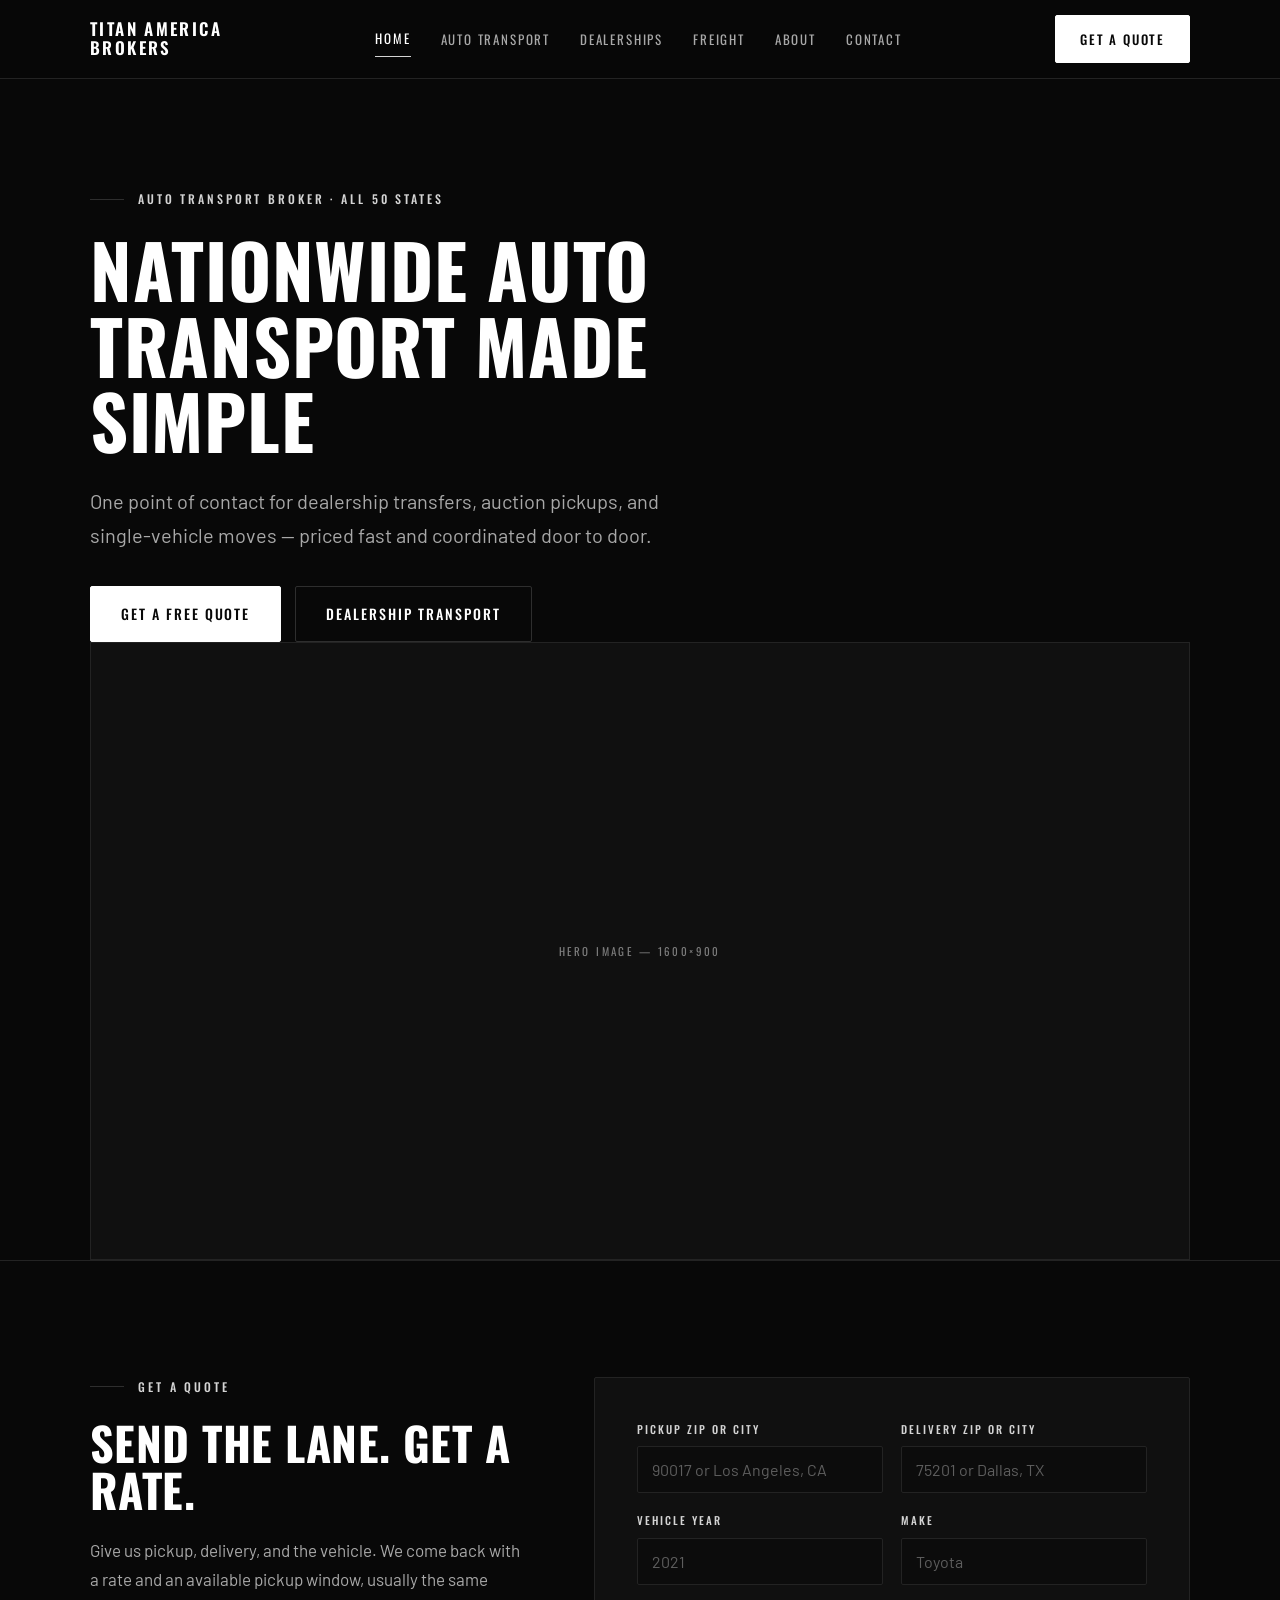
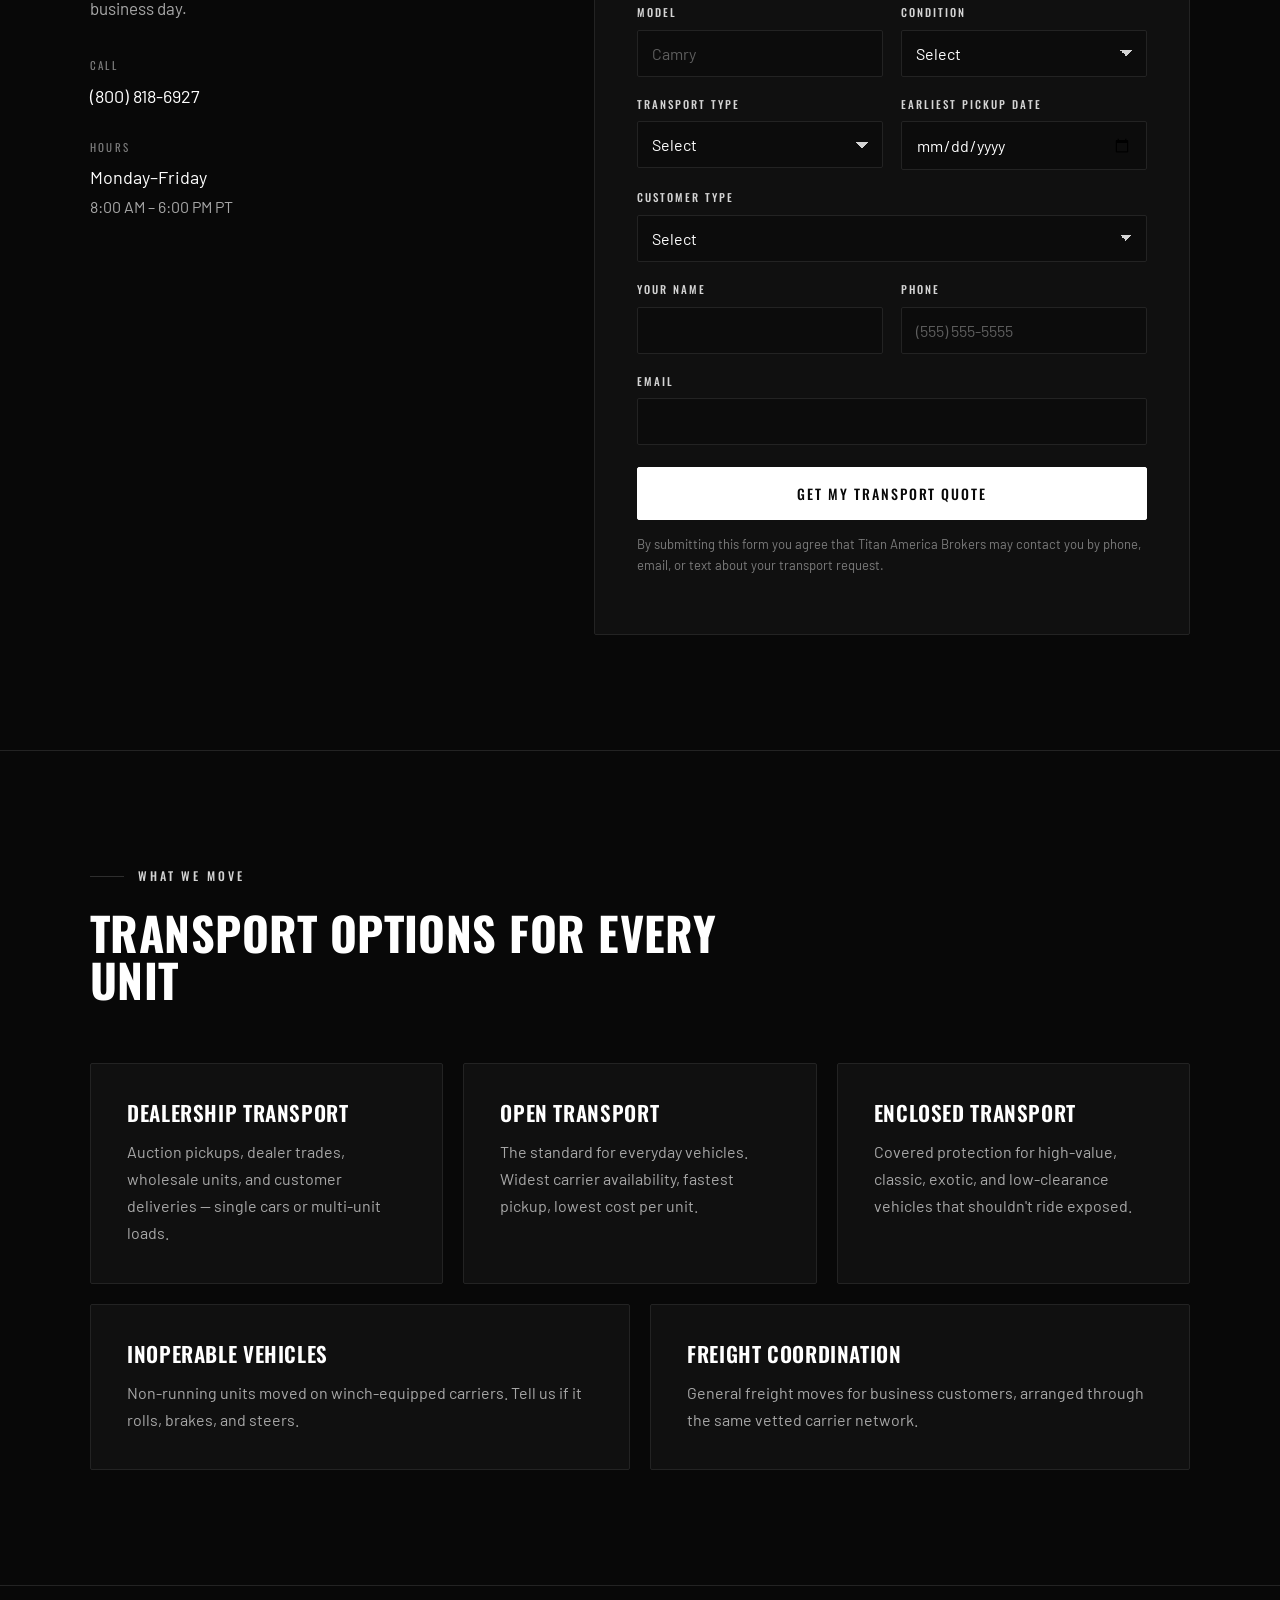
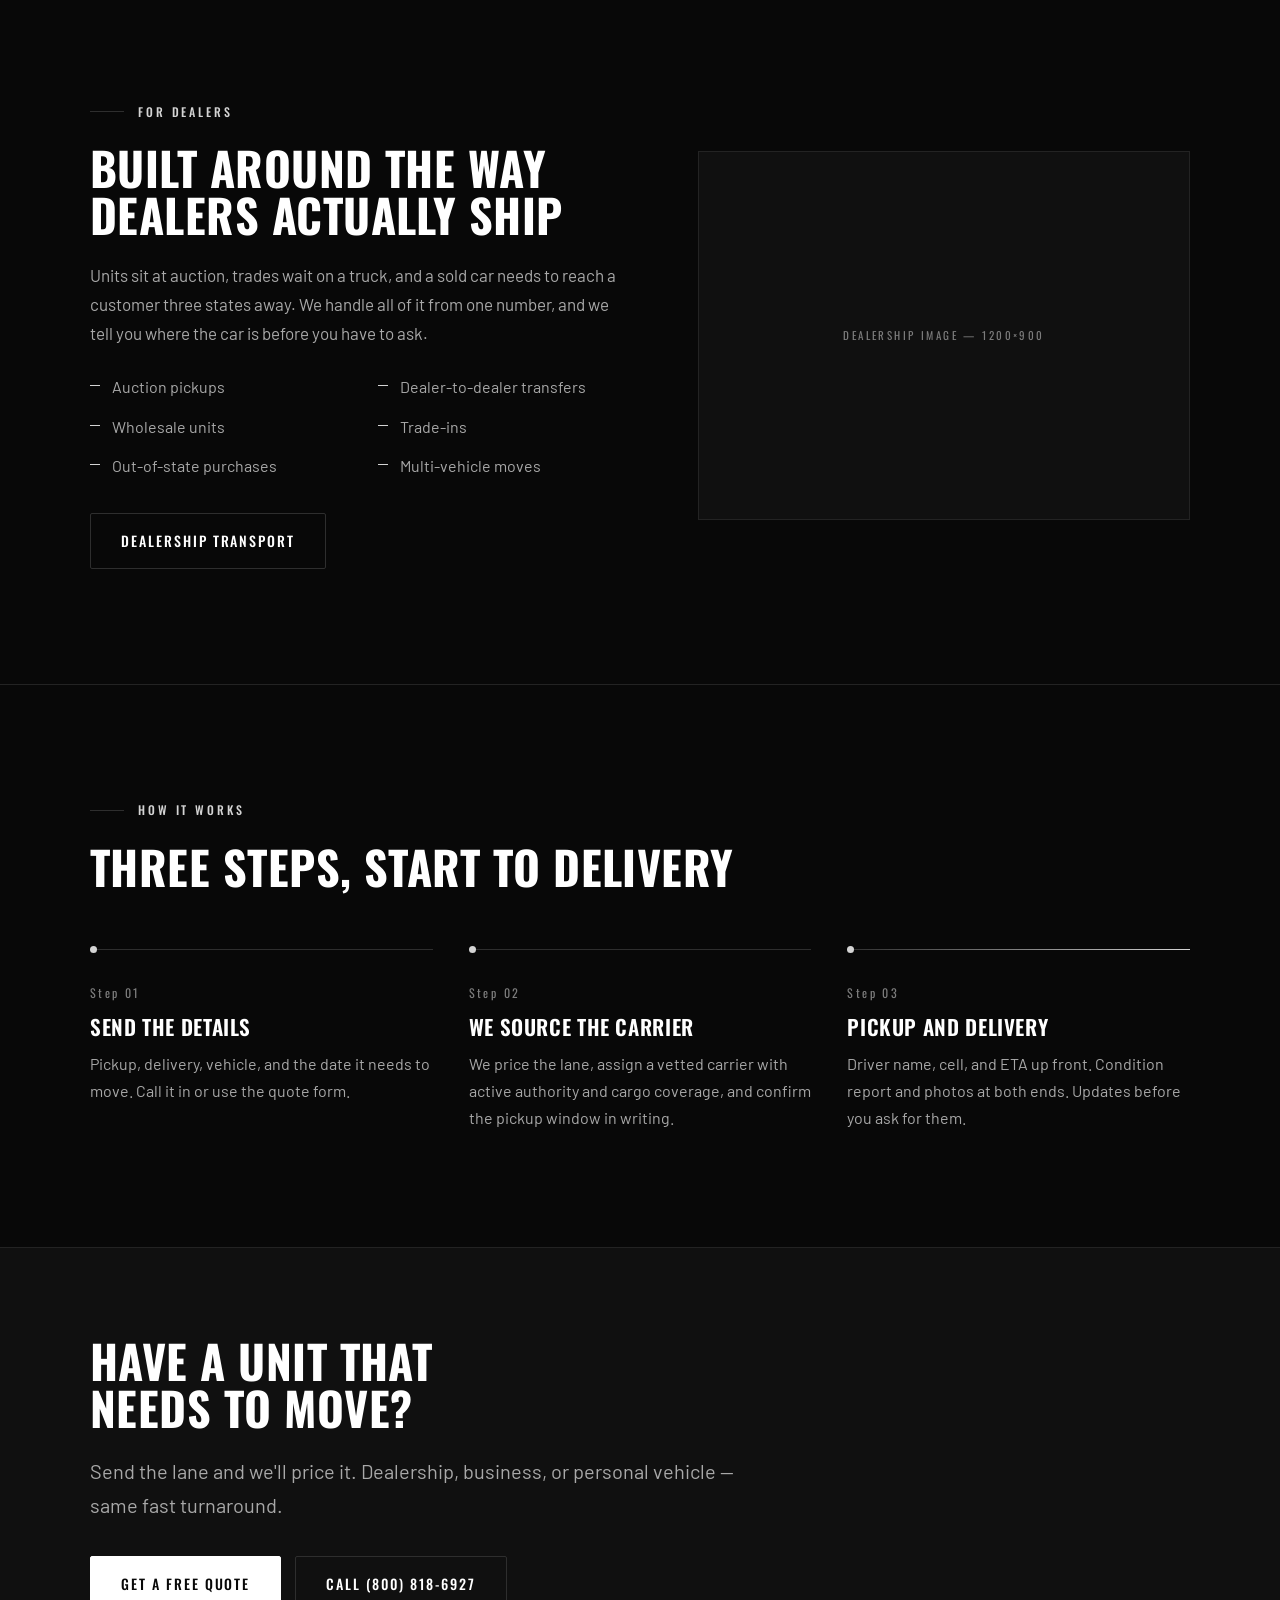
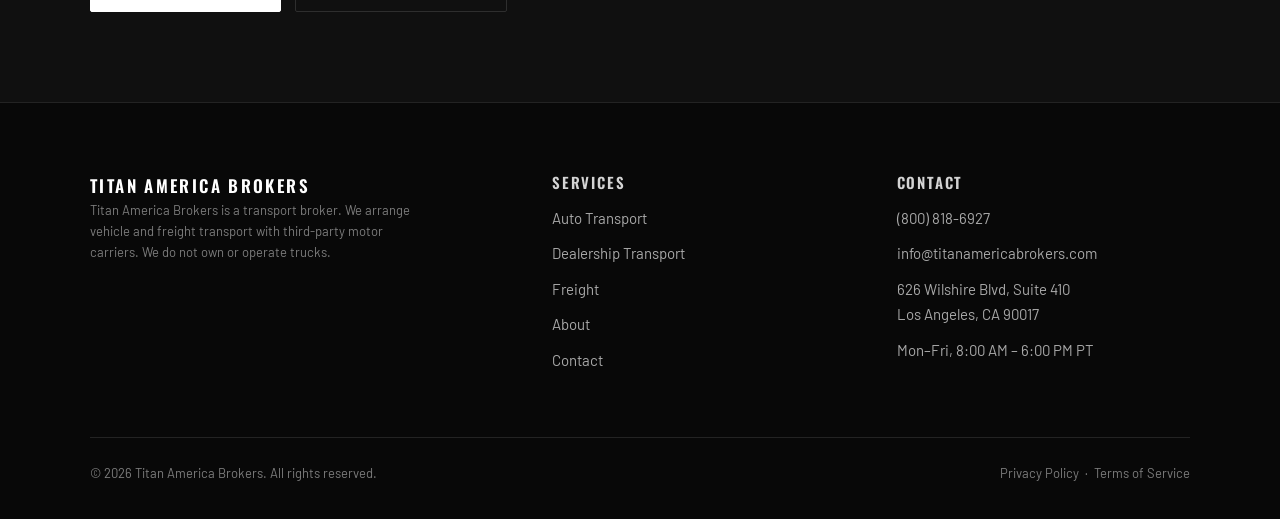
==== index.html @ e8cec8c2 "Added Website" ====
<!DOCTYPE html>
<html lang="en">
<head>
<meta charset="utf-8">
<meta name="viewport" content="width=device-width, initial-scale=1">
<title>Nationwide Auto Transport Broker | Titan America Brokers</title>
<meta name="description" content="Titan America Brokers is a Los Angeles based auto transport broker coordinating nationwide car shipping for dealerships, businesses, and individuals. Open and enclosed transport, all 50 states.">
<link rel="canonical" href="https://titanamericabrokers.com/">
<meta name="theme-color" content="#080808">
<link rel="icon" href="assets/img/favicon.png" type="image/png">

<meta property="og:type" content="website">
<meta property="og:site_name" content="Titan America Brokers">
<meta property="og:title" content="Nationwide Auto Transport Broker | Titan America Brokers">
<meta property="og:description" content="Nationwide auto transport made simple. Dealership transfers, auction pickups, open and enclosed car shipping — coordinated from Los Angeles to all 50 states.">
<meta property="og:url" content="https://titanamericabrokers.com/">
<meta property="og:image" content="https://titanamericabrokers.com/assets/img/og.jpg">
<meta name="twitter:card" content="summary_large_image">

<link rel="preconnect" href="https://fonts.googleapis.com">
<link rel="preconnect" href="https://fonts.gstatic.com" crossorigin>
<link href="https://fonts.googleapis.com/css2?family=Oswald:wght@400;500;600;700&family=Barlow:wght@400;500;600&display=swap" rel="stylesheet">
<link rel="stylesheet" href="assets/css/styles.css">
<noscript><style>.reveal{opacity:1;transform:none}</style></noscript>

<script type="application/ld+json">
{
  "@context": "https://schema.org",
  "@type": "Organization",
  "name": "Titan America Brokers",
  "description": "Auto transport and freight brokerage coordinating vehicle shipping nationwide for dealerships, businesses, and individuals.",
  "url": "https://titanamericabrokers.com/",
  "logo": "https://titanamericabrokers.com/assets/img/logo.png",
  "telephone": "+1-800-818-6927",
  "email": "info@titanamericabrokers.com",
  "address": {
    "@type": "PostalAddress",
    "streetAddress": "626 Wilshire Blvd, Suite 410",
    "addressLocality": "Los Angeles",
    "addressRegion": "CA",
    "postalCode": "90017",
    "addressCountry": "US"
  },
  "areaServed": { "@type": "Country", "name": "United States" },
  "contactPoint": {
    "@type": "ContactPoint",
    "telephone": "+1-800-818-6927",
    "email": "info@titanamericabrokers.com",
    "contactType": "sales",
    "areaServed": "US",
    "availableLanguage": "English"
  },
  "openingHoursSpecification": {
    "@type": "OpeningHoursSpecification",
    "dayOfWeek": ["Monday","Tuesday","Wednesday","Thursday","Friday"],
    "opens": "08:00",
    "closes": "18:00"
  }
}
</script>
</head>
<body>

<header class="header">
  <div class="container header__inner">
    <a class="brand" href="index.html" aria-label="Titan America Brokers — home">
      <img src="assets/img/logo.png" alt="Titan America Brokers" onerror="this.nextElementSibling.hidden=false;this.remove()">
      <span class="brand__text" hidden>Titan America<br>Brokers</span>
    </a>
    <button class="navtoggle" type="button" aria-expanded="false" aria-controls="primary-nav" aria-label="Open menu">
      <span></span><span></span><span></span>
    </button>
    <nav class="nav" id="primary-nav" aria-label="Main">
      <a href="index.html" aria-current="page">Home</a>
      <a href="auto-transport.html">Auto Transport</a>
      <a href="dealerships.html">Dealerships</a>
      <a href="freight.html">Freight</a>
      <a href="about.html">About</a>
      <a href="contact.html">Contact</a>
      <a class="btn btn--primary" href="#quote">Get a Quote</a>
    </nav>
    <a class="btn btn--primary desktop-cta" href="#quote">Get a Quote</a>
  </div>
</header>

<main>

  <!-- HERO -->
  <section class="hero">
    <div class="container">
      <p class="eyebrow">Auto Transport Broker · All 50 States</p>
      <h1>Nationwide Auto Transport Made Simple</h1>
      <p class="lead">One point of contact for dealership transfers, auction pickups, and single-vehicle moves — priced fast and coordinated door to door.</p>
      <div class="btn-row">
        <a class="btn btn--primary" href="#quote">Get a Free Quote</a>
        <a class="btn btn--ghost" href="dealerships.html">Dealership Transport</a>
      </div>
      <figure class="ph hero__media reveal" style="--ratio:16/9">
        <img src="assets/img/hero.jpg" alt="Vehicles loaded on an open auto transport carrier" onerror="this.remove()">
        <figcaption>Hero image — 1600×900</figcaption>
      </figure>
    </div>
  </section>

  <!-- QUOTE FORM -->
  <section class="section section--line" id="quote">
    <div class="container split split--form">
      <div class="reveal">
        <p class="eyebrow">Get a quote</p>
        <h2>Send the lane. Get a rate.</h2>
        <p>Give us pickup, delivery, and the vehicle. We come back with a rate and an available pickup window, usually the same business day.</p>
        <dl class="dl" style="margin-top:34px">
          <div>
            <dt>Call</dt>
            <dd><a href="tel:+18008186927">(800) 818-6927</a></dd>
          </div>
          <div>
            <dt>Hours</dt>
            <dd>Monday–Friday<span>8:00 AM – 6:00 PM PT</span></dd>
          </div>
        </dl>
      </div>

      <div class="formcard reveal">
        <form data-form data-subject="Transport quote request">
          <div class="form-body">
            <div class="form-grid">
              <div class="field">
                <label for="q-pickup">Pickup ZIP or city</label>
                <input id="q-pickup" name="pickup_location" type="text" required autocomplete="off" placeholder="90017 or Los Angeles, CA">
              </div>
              <div class="field">
                <label for="q-delivery">Delivery ZIP or city</label>
                <input id="q-delivery" name="delivery_location" type="text" required autocomplete="off" placeholder="75201 or Dallas, TX">
              </div>
              <div class="field">
                <label for="q-year">Vehicle year</label>
                <input id="q-year" name="vehicle_year" type="text" inputmode="numeric" required placeholder="2021">
              </div>
              <div class="field">
                <label for="q-make">Make</label>
                <input id="q-make" name="vehicle_make" type="text" required placeholder="Toyota">
              </div>
              <div class="field">
                <label for="q-model">Model</label>
                <input id="q-model" name="vehicle_model" type="text" required placeholder="Camry">
              </div>
              <div class="field">
                <label for="q-condition">Condition</label>
                <select id="q-condition" name="condition" required>
                  <option value="">Select</option>
                  <option>Operable</option>
                  <option>Inoperable</option>
                </select>
              </div>
              <div class="field">
                <label for="q-transport">Transport type</label>
                <select id="q-transport" name="transport_type" required>
                  <option value="">Select</option>
                  <option>Open</option>
                  <option>Enclosed</option>
                </select>
              </div>
              <div class="field">
                <label for="q-date">Earliest pickup date</label>
                <input id="q-date" name="pickup_date" type="date">
              </div>
              <div class="field field--full">
                <label for="q-type">Customer type</label>
                <select id="q-type" name="customer_type" required>
                  <option value="">Select</option>
                  <option>Dealership</option>
                  <option>Business</option>
                  <option>Individual</option>
                </select>
              </div>
              <div class="field">
                <label for="q-name">Your name</label>
                <input id="q-name" name="name" type="text" required autocomplete="name">
              </div>
              <div class="field">
                <label for="q-phone">Phone</label>
                <input id="q-phone" name="phone" type="tel" required autocomplete="tel" placeholder="(555) 555-5555">
              </div>
              <div class="field field--full">
                <label for="q-email">Email</label>
                <input id="q-email" name="email" type="email" required autocomplete="email">
              </div>
              <div class="hp" aria-hidden="true">
                <label for="q-company-website">Company website</label>
                <input id="q-company-website" name="company_website" type="text" tabindex="-1" autocomplete="off">
              </div>
            </div>
            <div class="form-foot">
              <button class="btn btn--primary btn--block" type="submit">Get My Transport Quote</button>
              <p class="form-note">By submitting this form you agree that Titan America Brokers may contact you by phone, email, or text about your transport request.</p>
              <p class="form-status" data-status role="status" aria-live="polite"></p>
            </div>
          </div>
          <div class="form-success">
            <h3>Request received</h3>
            <p>We'll come back with a rate and a pickup window. Need it moving today? Call <a href="tel:+18008186927">(800) 818-6927</a>.</p>
            <p data-email-note hidden>Your email app should have opened with the details filled in — send that message and we'll take it from there.</p>
          </div>
        </form>
      </div>
    </div>
  </section>

  <!-- SERVICES -->
  <section class="section section--line">
    <div class="container">
      <div class="section-head reveal">
        <p class="eyebrow">What we move</p>
        <h2>Transport options for every unit</h2>
      </div>
      <div class="cards cards--5 reveal">
        <article class="card">
          <h3>Dealership Transport</h3>
          <p>Auction pickups, dealer trades, wholesale units, and customer deliveries — single cars or multi-unit loads.</p>
        </article>
        <article class="card">
          <h3>Open Transport</h3>
          <p>The standard for everyday vehicles. Widest carrier availability, fastest pickup, lowest cost per unit.</p>
        </article>
        <article class="card">
          <h3>Enclosed Transport</h3>
          <p>Covered protection for high-value, classic, exotic, and low-clearance vehicles that shouldn't ride exposed.</p>
        </article>
        <article class="card">
          <h3>Inoperable Vehicles</h3>
          <p>Non-running units moved on winch-equipped carriers. Tell us if it rolls, brakes, and steers.</p>
        </article>
        <article class="card">
          <h3>Freight Coordination</h3>
          <p>General freight moves for business customers, arranged through the same vetted carrier network.</p>
        </article>
      </div>
    </div>
  </section>

  <!-- DEALERSHIPS -->
  <section class="section section--line">
    <div class="container split">
      <div class="reveal">
        <p class="eyebrow">For dealers</p>
        <h2>Built around the way dealers actually ship</h2>
        <p>Units sit at auction, trades wait on a truck, and a sold car needs to reach a customer three states away. We handle all of it from one number, and we tell you where the car is before you have to ask.</p>
        <ul class="ticks ticks--2" style="margin-top:26px">
          <li>Auction pickups</li>
          <li>Dealer-to-dealer transfers</li>
          <li>Wholesale units</li>
          <li>Trade-ins</li>
          <li>Out-of-state purchases</li>
          <li>Multi-vehicle moves</li>
        </ul>
        <div class="btn-row">
          <a class="btn btn--ghost" href="dealerships.html">Dealership Transport</a>
        </div>
      </div>
      <figure class="ph reveal" style="--ratio:4/3">
        <img src="assets/img/dealer.jpg" alt="Dealership inventory lot" loading="lazy" onerror="this.remove()">
        <figcaption>Dealership image — 1200×900</figcaption>
      </figure>
    </div>
  </section>

  <!-- HOW IT WORKS -->
  <section class="section section--line">
    <div class="container">
      <div class="section-head reveal">
        <p class="eyebrow">How it works</p>
        <h2>Three steps, start to delivery</h2>
      </div>
      <div class="lane reveal">
        <div class="lane__step">
          <span class="lane__no">Step 01</span>
          <h3>Send the details</h3>
          <p>Pickup, delivery, vehicle, and the date it needs to move. Call it in or use the quote form.</p>
        </div>
        <div class="lane__step">
          <span class="lane__no">Step 02</span>
          <h3>We source the carrier</h3>
          <p>We price the lane, assign a vetted carrier with active authority and cargo coverage, and confirm the pickup window in writing.</p>
        </div>
        <div class="lane__step">
          <span class="lane__no">Step 03</span>
          <h3>Pickup and delivery</h3>
          <p>Driver name, cell, and ETA up front. Condition report and photos at both ends. Updates before you ask for them.</p>
        </div>
      </div>
    </div>
  </section>

  <!-- CLOSING CTA -->
  <section class="cta">
    <div class="container">
      <div class="reveal">
        <h2>Have a unit that needs to move?</h2>
        <p class="lead">Send the lane and we'll price it. Dealership, business, or personal vehicle — same fast turnaround.</p>
        <div class="btn-row">
          <a class="btn btn--primary" href="#quote">Get a Free Quote</a>
          <a class="btn btn--ghost" href="tel:+18008186927">Call (800) 818-6927</a>
        </div>
      </div>
    </div>
  </section>

</main>

<footer class="footer">
  <div class="container">
    <div class="footer__top">
      <div>
        <img src="assets/img/logo.png" alt="Titan America Brokers" onerror="this.nextElementSibling.hidden=false;this.remove()">
        <span class="brand__text" hidden>Titan America Brokers</span>
        <p class="disclaimer">Titan America Brokers is a transport broker. We arrange vehicle and freight transport with third-party motor carriers. We do not own or operate trucks.</p>
      </div>
      <div>
        <h4>Services</h4>
        <ul>
          <li><a href="auto-transport.html">Auto Transport</a></li>
          <li><a href="dealerships.html">Dealership Transport</a></li>
          <li><a href="freight.html">Freight</a></li>
          <li><a href="about.html">About</a></li>
          <li><a href="contact.html">Contact</a></li>
        </ul>
      </div>
      <div>
        <h4>Contact</h4>
        <ul>
          <li><a href="tel:+18008186927">(800) 818-6927</a></li>
          <li><a href="mailto:info@titanamericabrokers.com">info@titanamericabrokers.com</a></li>
          <li>626 Wilshire Blvd, Suite 410<br>Los Angeles, CA 90017</li>
          <li>Mon–Fri, 8:00 AM – 6:00 PM PT</li>
        </ul>
      </div>
    </div>

    <!-- Uncomment once broker authority is active:
    <p class="disclaimer" style="margin-top:28px">MC #000000 &nbsp;·&nbsp; USDOT #0000000</p>
    -->

    <div class="footer__bar">
      <span>© <span data-year>2026</span> Titan America Brokers. All rights reserved.</span>
      <span><a href="privacy.html">Privacy Policy</a> &nbsp;·&nbsp; <a href="terms.html">Terms of Service</a></span>
    </div>
  </div>
</footer>

<div class="mobilebar">
  <a href="tel:+18008186927">Call Now</a>
  <a href="#quote">Get a Quote</a>
</div>

<script src="assets/js/main.js"></script>
</body>
</html>
---- assets/css/styles.css ----
/* ==========================================================================
   TITAN AMERICA BROKERS
   Black · Silver · White. Hairlines, big type, empty space.
   ========================================================================== */

:root{
  --bg:#080808;
  --surface:#101010;
  --field:#0C0C0C;
  --line:#232323;
  --line-hi:#2E2E2E;
  --text:#A8A8A8;
  --dim:#7C7C7C;
  --white:#FFFFFF;
  --silver:#D4D4D4;

  --container:1180px;
  --gutter:clamp(20px,5vw,40px);
  --section:clamp(64px,9vw,124px);

  --head:'Oswald','Arial Narrow',Impact,system-ui,sans-serif;
  --body:'Barlow',-apple-system,BlinkMacSystemFont,'Segoe UI',Roboto,Helvetica,Arial,sans-serif;
}

*,*::before,*::after{box-sizing:border-box}

html{-webkit-text-size-adjust:100%;scroll-behavior:smooth}

body{
  margin:0;
  background:var(--bg);
  color:var(--text);
  font-family:var(--body);
  font-size:17px;
  line-height:1.7;
  -webkit-font-smoothing:antialiased;
  text-rendering:optimizeLegibility;
}

img{max-width:100%;display:block}

a{color:var(--white);text-decoration:none}
a:hover{color:var(--silver)}

h1,h2,h3,h4{
  font-family:var(--head);
  color:var(--white);
  text-transform:uppercase;
  font-weight:700;
  margin:0 0 .5em;
  line-height:1.02;
  letter-spacing:.01em;
}
h1{font-size:clamp(38px,6.4vw,74px)}
h2{font-size:clamp(28px,4.2vw,46px)}
h3{font-size:clamp(18px,2vw,21px);letter-spacing:.03em;line-height:1.25;font-weight:600}
h4{font-size:15px;letter-spacing:.12em;font-weight:600}
p{margin:0 0 1.1em}
p:last-child{margin-bottom:0}

::selection{background:var(--silver);color:#000}

:focus-visible{outline:2px solid var(--silver);outline-offset:3px}

/* --------------------------------------------------------- layout ------- */
.container{width:100%;max-width:var(--container);margin:0 auto;padding:0 var(--gutter)}
.section{padding:var(--section) 0}
.section--tight{padding:clamp(48px,6vw,80px) 0}
.section--line{border-top:1px solid var(--line)}
.narrow{max-width:760px}
.lead{font-size:clamp(17px,1.6vw,20px);color:var(--text);max-width:62ch}

.eyebrow{
  font-family:var(--head);
  font-size:12px;
  letter-spacing:.24em;
  text-transform:uppercase;
  color:var(--silver);
  display:flex;
  align-items:center;
  gap:14px;
  margin:0 0 22px;
  font-weight:500;
}
.eyebrow::before{content:"";width:34px;height:1px;background:var(--line-hi);flex:none}

.section-head{max-width:720px;margin-bottom:clamp(36px,5vw,60px)}

/* --------------------------------------------------------- buttons ------ */
.btn{
  display:inline-flex;align-items:center;justify-content:center;
  font-family:var(--head);
  font-size:14px;letter-spacing:.14em;text-transform:uppercase;font-weight:500;
  padding:15px 30px;border:1px solid transparent;border-radius:2px;
  cursor:pointer;transition:background .2s ease,color .2s ease,border-color .2s ease;
  text-align:center;
}
.btn--primary{background:var(--white);color:#080808;border-color:var(--white)}
.btn--primary:hover{background:var(--silver);border-color:var(--silver);color:#080808}
.btn--ghost{background:transparent;color:var(--white);border-color:var(--line-hi)}
.btn--ghost:hover{border-color:var(--silver);color:var(--silver)}
.btn--block{width:100%}
.btn-row{display:flex;flex-wrap:wrap;gap:14px;margin-top:34px}

.textlink{
  font-family:var(--head);font-size:13px;letter-spacing:.16em;text-transform:uppercase;
  color:var(--white);border-bottom:1px solid var(--line-hi);padding-bottom:4px;display:inline-block;
}
.textlink:hover{border-color:var(--silver);color:var(--silver)}

/* --------------------------------------------------------- header ------- */
.header{
  position:sticky;top:0;z-index:60;
  background:rgba(8,8,8,.92);
  border-bottom:1px solid var(--line);
  backdrop-filter:saturate(140%) blur(10px);
}
.header__inner{display:flex;align-items:center;justify-content:space-between;gap:24px;height:78px}
.brand{display:flex;align-items:center;gap:12px}
.brand img{height:38px;width:auto}
.brand__text{
  font-family:var(--head);text-transform:uppercase;letter-spacing:.14em;
  font-size:17px;color:var(--white);font-weight:600;line-height:1.1;
}
.nav{display:flex;align-items:center;gap:30px}
.nav a:not(.btn){
  font-family:var(--head);font-size:13px;letter-spacing:.14em;text-transform:uppercase;
  color:var(--text);font-weight:400;padding:6px 0;
}
.nav a:not(.btn):hover,.nav a:not(.btn)[aria-current="page"]{color:var(--white)}
.nav a:not(.btn)[aria-current="page"]{border-bottom:1px solid var(--silver)}
.header .btn{padding:12px 24px;font-size:13px}

.navtoggle{
  display:none;background:none;border:1px solid var(--line-hi);border-radius:2px;
  width:44px;height:44px;padding:0;cursor:pointer;
}
.navtoggle span{display:block;width:18px;height:1px;background:var(--white);margin:4px auto;transition:transform .25s ease,opacity .2s ease}
.navtoggle[aria-expanded="true"] span:nth-child(1){transform:translateY(5px) rotate(45deg)}
.navtoggle[aria-expanded="true"] span:nth-child(2){opacity:0}
.navtoggle[aria-expanded="true"] span:nth-child(3){transform:translateY(-5px) rotate(-45deg)}

/* --------------------------------------------------------- hero --------- */
.hero{padding:clamp(56px,9vw,110px) 0 0}
.hero h1{max-width:16ch;margin-bottom:26px}
.hero .lead{max-width:54ch}
.hero__media{margin-top:clamp(48px,7vw,88px)}

/* --------------------------------------------------------- placeholders - */
.ph{
  position:relative;display:grid;place-items:center;margin:0;
  background:var(--surface);border:1px solid var(--line);
  aspect-ratio:var(--ratio,16/9);overflow:hidden;
}
.ph img{position:absolute;inset:0;width:100%;height:100%;object-fit:cover}
.ph figcaption{
  font-family:var(--head);font-size:11px;letter-spacing:.22em;text-transform:uppercase;
  color:var(--dim);padding:16px;text-align:center;
}

/* --------------------------------------------------------- grids -------- */
.grid{display:grid;gap:1px;background:var(--line);border:1px solid var(--line)}
.grid > *{background:var(--bg)}
.grid--3{grid-template-columns:repeat(3,1fr)}
.grid--2{grid-template-columns:repeat(2,1fr)}
.cell{padding:clamp(26px,3vw,38px)}
.cell h3{margin-bottom:12px}
.cell p{font-size:16px;color:var(--text)}

.cards{display:grid;grid-template-columns:repeat(3,1fr);gap:clamp(14px,1.6vw,20px)}
.card{background:var(--surface);border:1px solid var(--line);border-radius:2px;padding:clamp(26px,3vw,36px)}
.card h3{margin-bottom:12px}
.card p{font-size:16px;margin-bottom:0}
.card__no{
  font-family:var(--head);font-size:12px;letter-spacing:.2em;color:var(--dim);
  display:block;margin-bottom:18px;
}

.cards--5{grid-template-columns:repeat(6,1fr)}
.cards--5 > *{grid-column:span 2}
.cards--5 > *:nth-child(4),.cards--5 > *:nth-child(5){grid-column:span 3}

.split{display:grid;grid-template-columns:1.05fr .95fr;gap:clamp(32px,5vw,72px);align-items:center}
.split--form{grid-template-columns:.85fr 1.15fr;align-items:start}

/* --------------------------------------------------------- lane / steps - */
.lane{display:grid;grid-template-columns:repeat(3,1fr);gap:clamp(20px,3vw,36px);margin-top:14px}
.lane__step{position:relative;padding-top:34px}
.lane__step::before{
  content:"";position:absolute;top:0;left:0;right:0;height:1px;background:var(--line-hi);
}
.lane__step::after{
  content:"";position:absolute;top:-3px;left:0;width:7px;height:7px;border-radius:50%;
  background:var(--silver);
}
.lane__step:last-child::before{background:linear-gradient(90deg,var(--line-hi),var(--silver))}
.lane__no{
  font-family:var(--head);font-size:12px;letter-spacing:.2em;color:var(--dim);display:block;margin-bottom:10px;
}
.lane__step h3{margin-bottom:10px}
.lane__step p{font-size:16px}

/* --------------------------------------------------------- lists -------- */
.ticks{list-style:none;margin:0;padding:0;display:grid;gap:12px}
.ticks li{position:relative;padding-left:22px;font-size:16px}
.ticks li::before{content:"";position:absolute;left:0;top:12px;width:10px;height:1px;background:var(--silver)}
.ticks--2{grid-template-columns:1fr 1fr;column-gap:32px}

/* --------------------------------------------------------- forms -------- */
.formcard{background:var(--surface);border:1px solid var(--line);border-radius:2px;padding:clamp(24px,3.4vw,42px)}
.formcard h2{font-size:clamp(24px,3vw,34px)}
.form-grid{display:grid;grid-template-columns:1fr 1fr;gap:18px}
.field{display:flex;flex-direction:column;gap:8px}
.field--full{grid-column:1 / -1}
.field label{
  font-family:var(--head);font-size:11px;letter-spacing:.18em;text-transform:uppercase;color:var(--silver);font-weight:500;
}
.field input,.field select,.field textarea{
  width:100%;background:var(--field);border:1px solid var(--line);border-radius:2px;
  color:var(--white);font-family:var(--body);font-size:16px;padding:13px 14px;
  transition:border-color .18s ease,box-shadow .18s ease;
}
.field textarea{min-height:120px;resize:vertical}
.field select{appearance:none;background-image:linear-gradient(45deg,transparent 50%,var(--silver) 50%),linear-gradient(135deg,var(--silver) 50%,transparent 50%);background-position:calc(100% - 20px) 50%,calc(100% - 14px) 50%;background-size:6px 6px,6px 6px;background-repeat:no-repeat;padding-right:44px}
.field input::placeholder,.field textarea::placeholder{color:#5E5E5E}
.field input:focus,.field select:focus,.field textarea:focus{
  outline:none;border-color:var(--silver);box-shadow:0 0 0 1px var(--silver);
}
.field input[aria-invalid="true"],.field select[aria-invalid="true"],.field textarea[aria-invalid="true"]{border-color:#8A8A8A}
.field-error{font-size:13px;color:var(--silver);margin:0;letter-spacing:.02em}
.hp{position:absolute;left:-9999px;width:1px;height:1px;overflow:hidden}
.form-note{font-size:13px;color:var(--dim);margin:14px 0 0;line-height:1.6}
.form-foot{margin-top:22px}
.form-status{margin-top:16px;font-size:15px;color:var(--silver)}
.form-success{display:none;border:1px solid var(--line-hi);border-radius:2px;padding:26px;background:var(--field)}
.form-success h3{margin-bottom:10px}
.is-sent .form-body{display:none}
.is-sent .form-success{display:block}

/* --------------------------------------------------------- contact ------ */
.dl{display:grid;gap:26px;margin:0}
.dl dt{font-family:var(--head);font-size:11px;letter-spacing:.2em;text-transform:uppercase;color:var(--dim);margin-bottom:6px}
.dl dd{margin:0;font-size:18px;color:var(--white)}
.dl dd span{display:block;color:var(--text);font-size:16px}

/* --------------------------------------------------------- cta band ----- */
.cta{border-top:1px solid var(--line);background:var(--surface)}
.cta .container{padding-top:clamp(56px,7vw,92px);padding-bottom:clamp(56px,7vw,92px)}
.cta h2{max-width:18ch}

/* --------------------------------------------------------- footer ------- */
.footer{border-top:1px solid var(--line);padding:clamp(48px,6vw,72px) 0 0;font-size:15px}
.footer__top{display:grid;grid-template-columns:1.4fr 1fr 1fr;gap:clamp(28px,4vw,56px)}
.footer img{height:34px;width:auto;margin-bottom:18px}
.footer h4{color:var(--silver);margin-bottom:16px}
.footer ul{list-style:none;margin:0;padding:0;display:grid;gap:10px}
.footer a{color:var(--text)}
.footer a:hover{color:var(--white)}
.footer__bar{
  margin-top:clamp(40px,5vw,64px);border-top:1px solid var(--line);
  padding:24px 0 34px;display:flex;flex-wrap:wrap;gap:8px 24px;justify-content:space-between;
  font-size:13px;color:var(--dim);
}
.footer__bar a{color:var(--dim)}
.disclaimer{font-size:13px;color:var(--dim);max-width:46ch;line-height:1.6}

/* --------------------------------------------------------- mobile bar --- */
.mobilebar{display:none}

/* --------------------------------------------------------- reveal ------- */
.reveal{opacity:0;transform:translateY(14px);transition:opacity .7s ease,transform .7s ease}
.reveal.is-in{opacity:1;transform:none}

/* --------------------------------------------------------- legal -------- */
.legal h2{font-size:clamp(22px,2.6vw,28px);margin-top:2em}
.legal h2:first-of-type{margin-top:1em}
.legal p,.legal li{font-size:16px}
.legal ul{padding-left:20px}

/* --------------------------------------------------------- responsive --- */
@media (min-width:901px){
  .nav .btn{display:none}
}

@media (max-width:1000px){
  .grid--3{grid-template-columns:1fr 1fr}
  .cards{grid-template-columns:1fr 1fr}
  .cards--5{grid-template-columns:1fr 1fr}
  .cards--5 > *,
  .cards--5 > *:nth-child(4),
  .cards--5 > *:nth-child(5){grid-column:auto}
  .split,.split--form{grid-template-columns:1fr;gap:40px}
  .footer__top{grid-template-columns:1fr 1fr}
}

@media (max-width:900px){
  .nav{
    position:fixed;top:78px;left:0;right:0;
    flex-direction:column;align-items:stretch;gap:0;
    background:var(--bg);border-bottom:1px solid var(--line);
    padding:8px var(--gutter) 26px;
    transform:translateY(-8px);opacity:0;visibility:hidden;
    transition:opacity .2s ease,transform .2s ease,visibility .2s;
    max-height:calc(100vh - 78px);overflow:auto;
  }
  .nav.is-open{opacity:1;visibility:visible;transform:none}
  .nav a:not(.btn){padding:16px 0;border-bottom:1px solid var(--line);font-size:15px}
  .nav a:not(.btn)[aria-current="page"]{border-bottom:1px solid var(--line);color:var(--white)}
  .nav .btn{margin-top:20px}
  .header .btn--primary.desktop-cta{display:none}
  .navtoggle{display:block}
  body{padding-bottom:62px}
  .mobilebar{
    display:grid;grid-template-columns:1fr 1fr;
    position:fixed;left:0;right:0;bottom:0;z-index:70;
    background:rgba(8,8,8,.96);border-top:1px solid var(--line);
    backdrop-filter:blur(10px);
  }
  .mobilebar a{
    font-family:var(--head);font-size:13px;letter-spacing:.14em;text-transform:uppercase;
    padding:19px 10px;text-align:center;color:var(--white);
  }
  .mobilebar a + a{background:var(--white);color:#080808}
}

@media (max-width:680px){
  body{font-size:16px}
  .grid--3,.grid--2,.cards,.lane,.ticks--2,.form-grid{grid-template-columns:1fr}
  .lane__step{padding-top:26px}
  .footer__top{grid-template-columns:1fr}
  .btn-row .btn{width:100%}
}

@media (prefers-reduced-motion:reduce){
  *{animation:none!important;transition:none!important;scroll-behavior:auto!important}
  .reveal{opacity:1;transform:none}
}
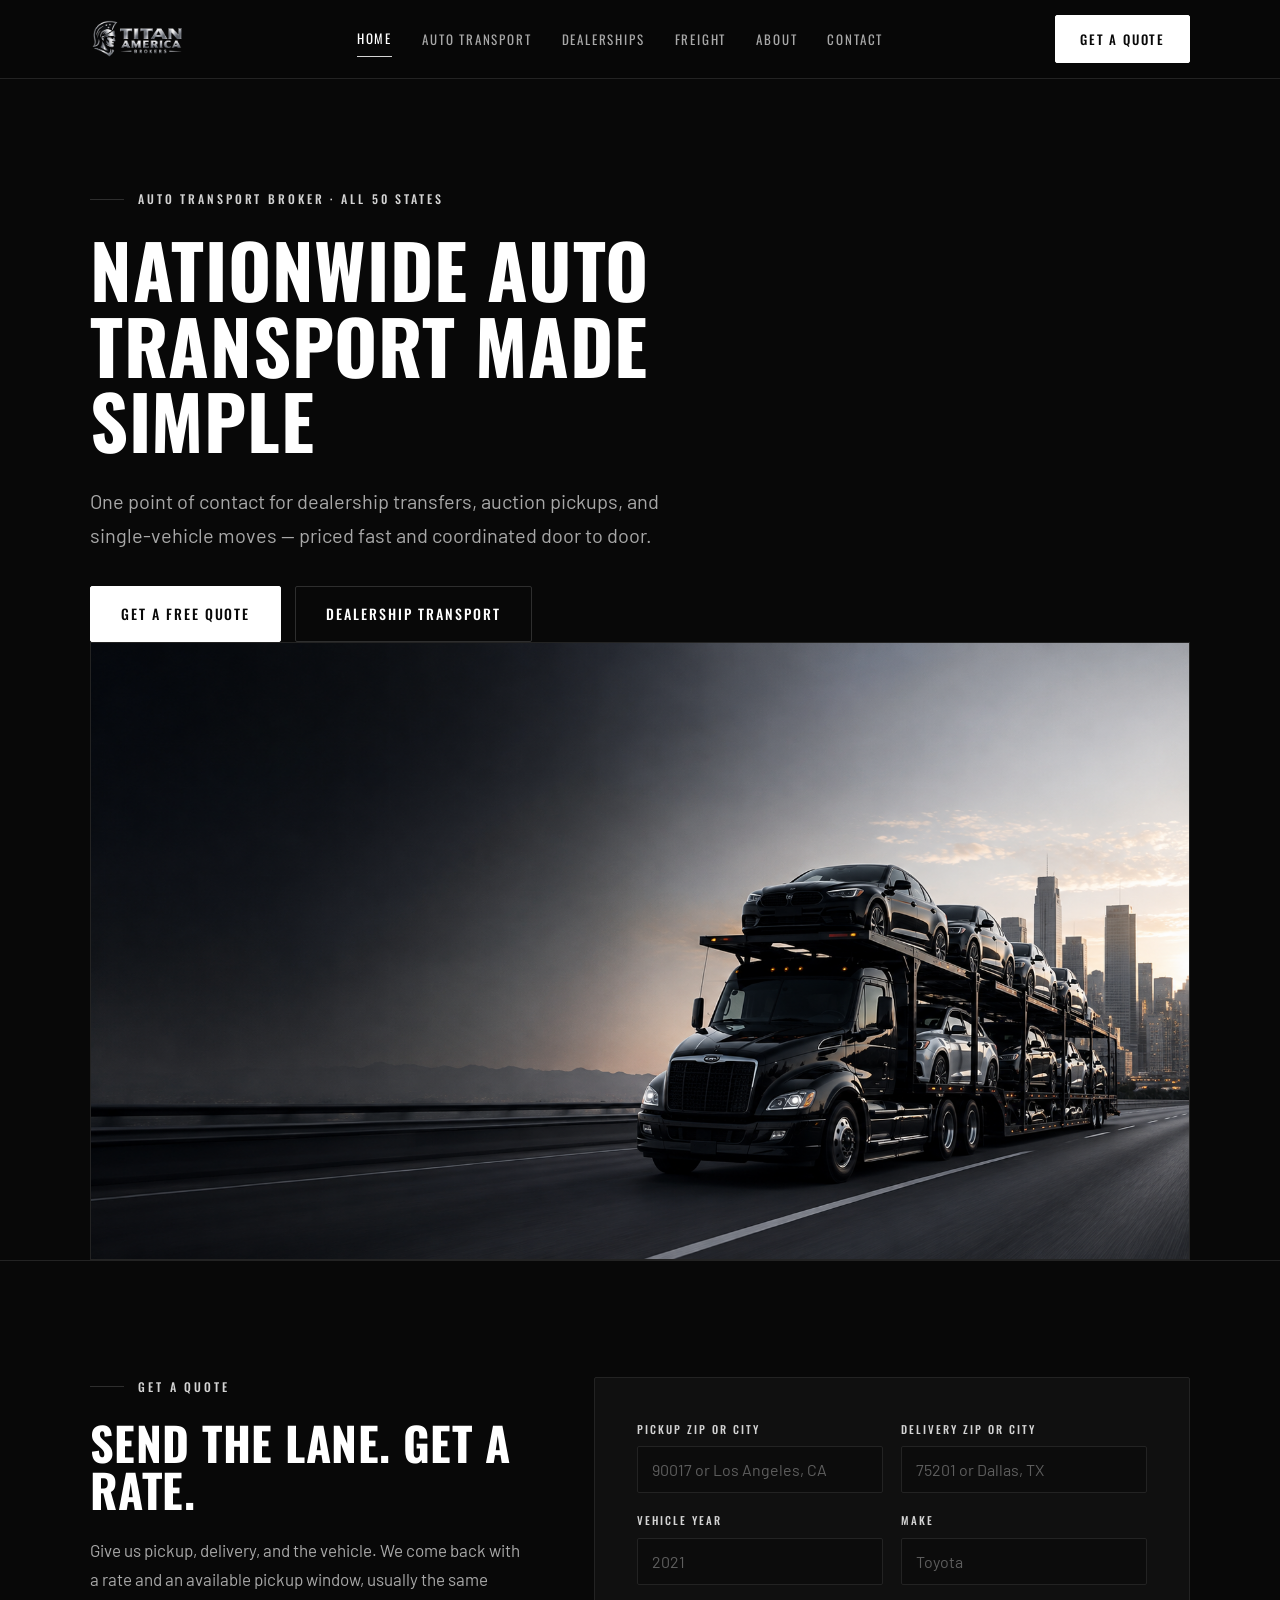
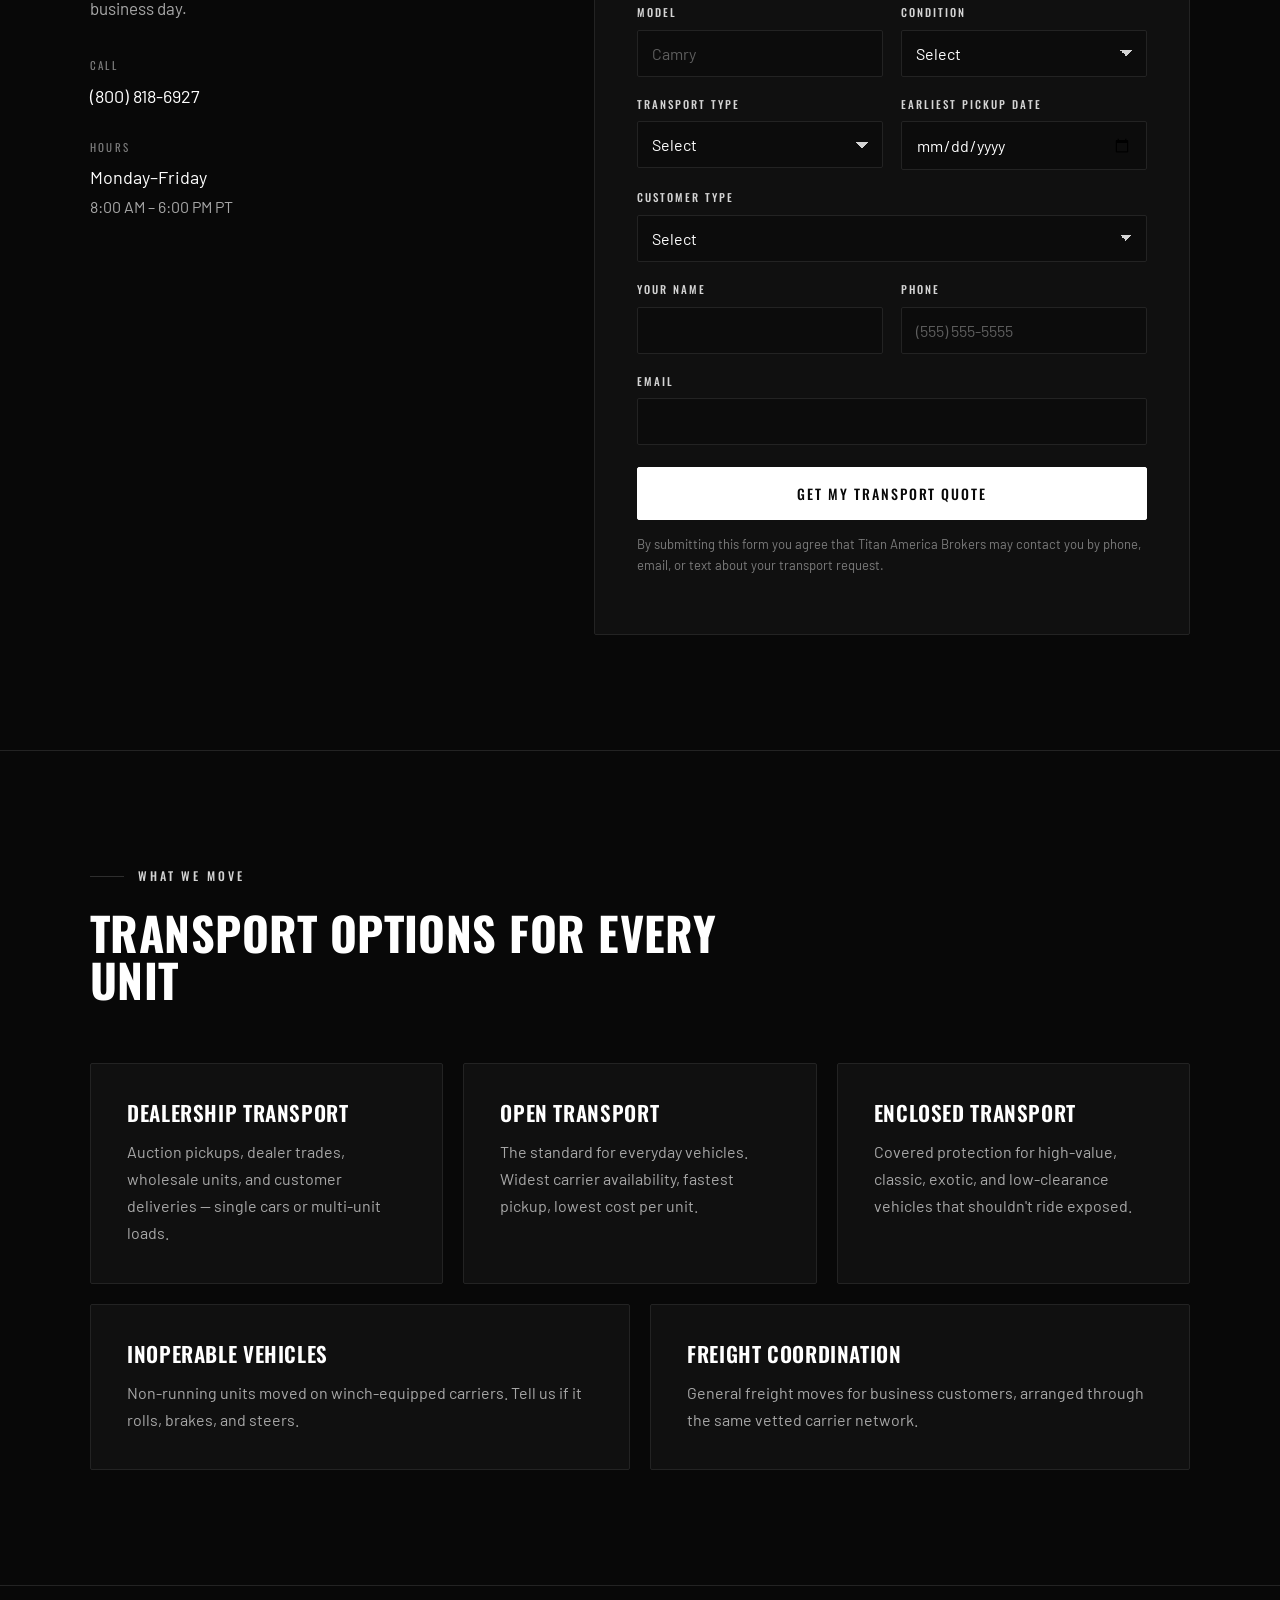
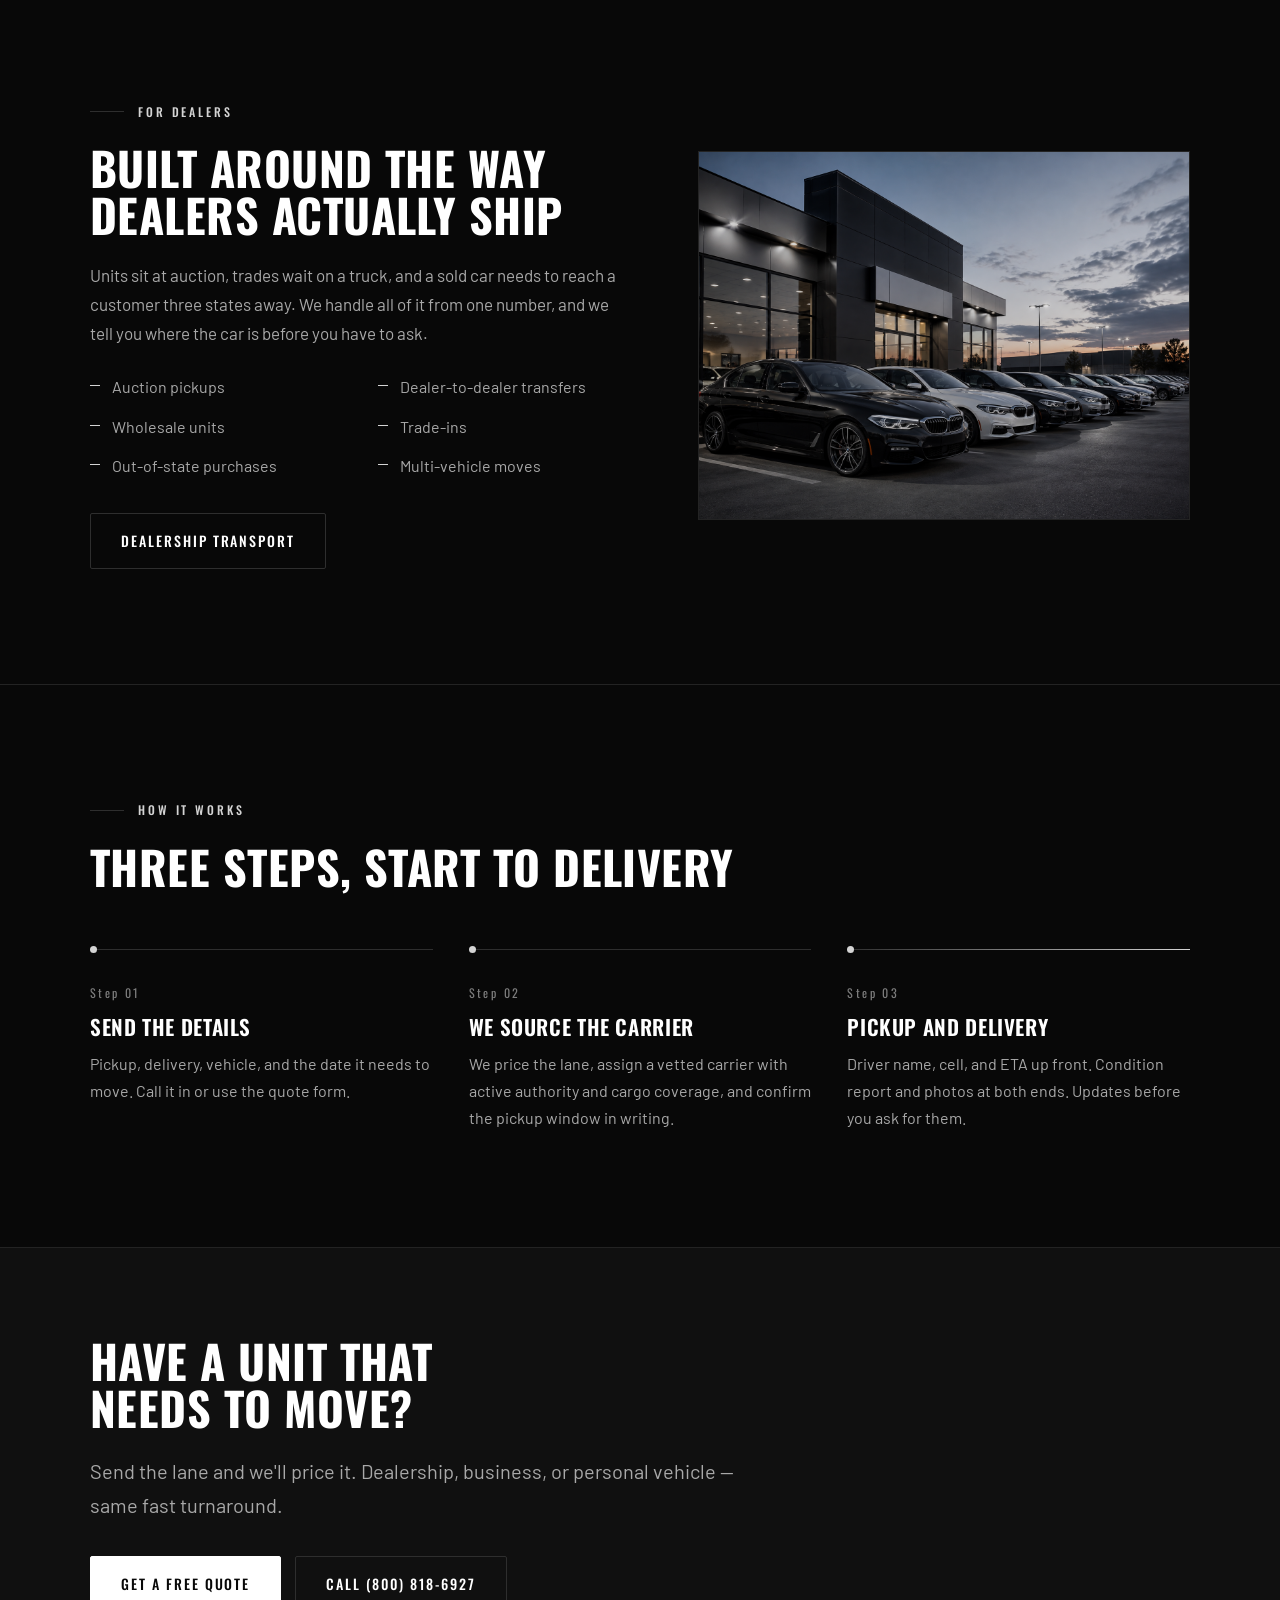
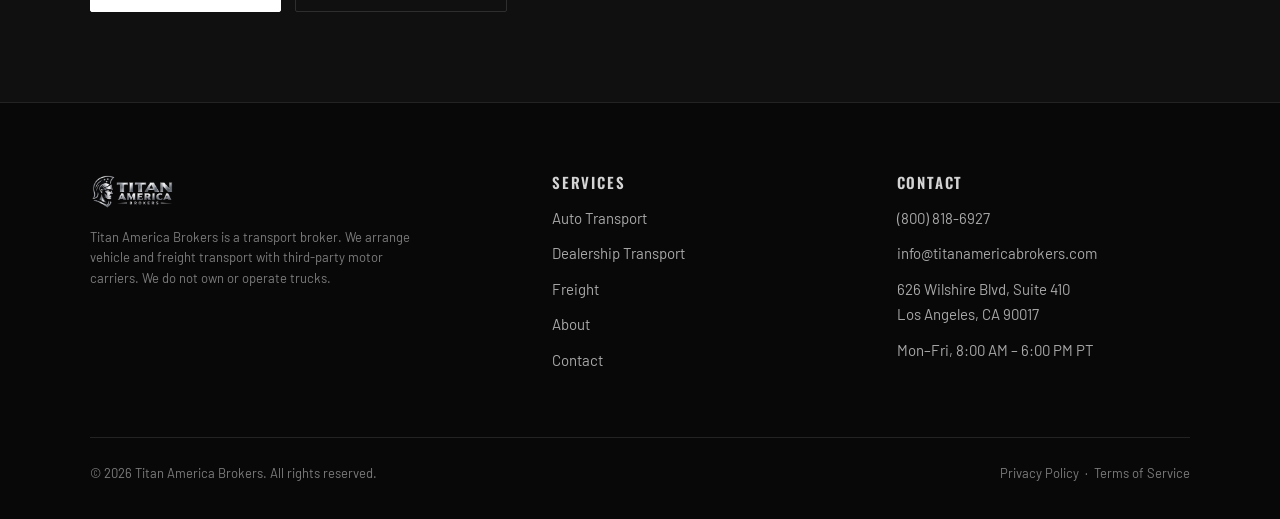
==== commit e47ae302: "Connect credentials styles" ====
--- a/index.html
+++ b/index.html
@@ -21,6 +21,7 @@
 <link rel="preconnect" href="https://fonts.gstatic.com" crossorigin>
 <link href="https://fonts.googleapis.com/css2?family=Oswald:wght@400;500;600;700&family=Barlow:wght@400;500;600&display=swap" rel="stylesheet">
 <link rel="stylesheet" href="assets/css/styles.css">
+<link rel="stylesheet" href="assets/css/credentials.css">
 <noscript><style>.reveal{opacity:1;transform:none}</style></noscript>
 
 <script type="application/ld+json">
--- a/assets/css/credentials.css
+++ b/assets/css/credentials.css
@@ -0,0 +1,300 @@
+/* ==========================================================================
+   Titan America Brokers — Credentials & Verification
+   Additive stylesheet. Does not modify or override existing site rules.
+   Link this on EVERY page so the nav button styles apply site-wide:
+     <link rel="stylesheet" href="assets/css/credentials.css">
+   ========================================================================== */
+
+:root {
+  --v-green: #167a4a;
+  --v-green-hover: #0f6039;
+  --v-bg: #080808;
+  --v-surface: #101010;
+  --v-surface-2: #141414;
+  --v-line: #232323;
+  --v-line-strong: #2e2e2e;
+  --v-text: #a8a8a8;
+  --v-text-strong: #ffffff;
+  --v-silver: #d4d4d4;
+}
+
+/* ------------------------------------------------ nav: verify button ---- */
+.btn-verify {
+  display: inline-flex;
+  align-items: center;
+  justify-content: center;
+  gap: .5rem;
+  background: var(--v-green);
+  color: #fff;
+  border: 1px solid var(--v-green);
+  border-radius: 6px;
+  padding: .7rem 1.15rem;
+  font-size: .9rem;
+  font-weight: 600;
+  line-height: 1;
+  letter-spacing: .01em;
+  white-space: nowrap;
+  text-decoration: none;
+  transition: background .18s ease, border-color .18s ease, transform .18s ease;
+}
+.btn-verify:hover,
+.btn-verify:focus-visible {
+  background: var(--v-green-hover);
+  border-color: var(--v-green-hover);
+  color: #fff;
+}
+.btn-verify:active { transform: translateY(1px); }
+.btn-verify svg { width: 15px; height: 15px; flex: none; }
+
+/* sits to the LEFT of the existing Get a Quote button */
+.nav-actions { display: inline-flex; align-items: center; gap: .6rem; }
+
+@media (max-width: 900px) {
+  .btn-verify { width: 100%; padding: .85rem 1.15rem; font-size: .95rem; }
+  .nav-actions { flex-direction: column; align-items: stretch; width: 100%; gap: .55rem; }
+}
+
+/* --------------------------------------------------------- page shell ---- */
+.v-page { background: var(--v-bg); color: var(--v-text); }
+.v-wrap { width: min(100% - 2.5rem, 1120px); margin-inline: auto; }
+.v-section { padding: clamp(3rem, 6vw, 4.75rem) 0; }
+.v-section + .v-section { border-top: 1px solid var(--v-line); }
+
+.v-page h1, .v-page h2, .v-page h3 { color: var(--v-text-strong); margin: 0 0 .6rem; line-height: 1.12; }
+.v-page h1 { font-size: clamp(2rem, 4.6vw, 3rem); letter-spacing: -.02em; }
+.v-page h2 { font-size: clamp(1.45rem, 2.8vw, 2rem); letter-spacing: -.015em; }
+.v-page h3 { font-size: 1.08rem; letter-spacing: -.005em; }
+.v-page p { margin: 0 0 1rem; }
+.v-lead { font-size: 1.06rem; max-width: 68ch; }
+.v-eyebrow {
+  font-size: .72rem; font-weight: 600; letter-spacing: .18em; text-transform: uppercase;
+  color: var(--v-silver); margin: 0 0 1rem;
+}
+
+/* ---------------------------------------------------------------- hero --- */
+.v-hero {
+  position: relative;
+  padding: clamp(3.25rem, 7vw, 5.5rem) 0 clamp(2.5rem, 5vw, 3.75rem);
+  border-bottom: 1px solid var(--v-line);
+  /* Optional image: drop assets/img/verification-hero.webp in place and it
+     layers under the gradient. If the file is absent the gradient still renders. */
+  background-color: var(--v-bg);
+  background-image:
+    linear-gradient(180deg, rgba(8, 8, 8, .82) 0%, rgba(8, 8, 8, .94) 60%, var(--v-bg) 100%),
+    linear-gradient(135deg, #131313 0%, #080808 55%),
+    url("../img/verification-hero.webp");
+  background-size: cover, cover, cover;
+  background-position: center, center, center;
+  background-repeat: no-repeat;
+}
+.v-hero__sub { color: var(--v-silver); font-size: 1.1rem; margin-bottom: 1.5rem; }
+
+.v-idline {
+  display: flex; flex-wrap: wrap; align-items: center; gap: .55rem;
+  margin: 1.75rem 0 .85rem; padding: 0; list-style: none;
+}
+.v-chip {
+  display: inline-flex; align-items: center; gap: .5rem;
+  border: 1px solid var(--v-line-strong); border-radius: 999px;
+  padding: .45rem .9rem; font-size: .82rem; letter-spacing: .04em;
+  color: var(--v-silver); background: var(--v-surface);
+}
+.v-chip--green { border-color: rgba(22, 122, 74, .55); color: #7fd0a6; }
+.v-chip b { color: #fff; font-weight: 600; letter-spacing: .06em; }
+
+.v-reviewed { font-size: .82rem; color: #6f6f6f; margin: 0; }
+
+/* ---------------------------------------------------------- info table --- */
+.v-info {
+  border: 1px solid var(--v-line); border-radius: 10px; background: var(--v-surface);
+  overflow: hidden;
+}
+.v-info dl { margin: 0; display: grid; grid-template-columns: 1fr 1fr; }
+.v-info div {
+  display: flex; flex-direction: column; gap: .3rem;
+  padding: 1.05rem 1.35rem; border-bottom: 1px solid var(--v-line);
+}
+.v-info div:nth-child(odd) { border-right: 1px solid var(--v-line); }
+.v-info dt {
+  font-size: .72rem; font-weight: 600; letter-spacing: .14em; text-transform: uppercase; color: #7a7a7a;
+}
+.v-info dd { margin: 0; color: #fff; font-size: 1rem; }
+.v-info dd a { color: #fff; text-decoration: none; border-bottom: 1px solid var(--v-line-strong); }
+.v-info dd a:hover { border-bottom-color: var(--v-silver); }
+
+/* --------------------------------------------------------------- cards --- */
+.v-grid { display: grid; grid-template-columns: repeat(3, 1fr); gap: 1rem; }
+.v-grid--2 { grid-template-columns: repeat(2, 1fr); }
+.v-card {
+  display: flex; flex-direction: column;
+  background: var(--v-surface); border: 1px solid var(--v-line); border-radius: 10px;
+  padding: 1.6rem 1.5rem;
+  transition: border-color .2s ease, background .2s ease;
+}
+.v-card:hover { border-color: var(--v-line-strong); background: var(--v-surface-2); }
+.v-card__icon {
+  width: 38px; height: 38px; border-radius: 8px; display: grid; place-items: center;
+  border: 1px solid var(--v-line-strong); color: var(--v-silver); margin-bottom: 1.1rem;
+}
+.v-card__icon svg { width: 18px; height: 18px; }
+.v-card p { font-size: .95rem; }
+.v-card .v-note {
+  font-size: .84rem; color: #7f7f7f; border-left: 2px solid var(--v-line-strong);
+  padding-left: .75rem; margin: 0 0 1.25rem;
+}
+.v-card__foot { margin-top: auto; }
+
+.v-tag {
+  display: inline-block; font-size: .68rem; font-weight: 600; letter-spacing: .14em;
+  text-transform: uppercase; color: #8a8a8a; border: 1px solid var(--v-line-strong);
+  border-radius: 4px; padding: .28rem .5rem; margin-bottom: .9rem;
+}
+
+/* ------------------------------------------------------------- buttons --- */
+.v-btn {
+  display: inline-flex; align-items: center; justify-content: center; gap: .5rem;
+  border-radius: 6px; padding: .78rem 1.2rem; font-size: .92rem; font-weight: 600;
+  line-height: 1; text-decoration: none; border: 1px solid transparent; cursor: pointer;
+  transition: background .18s ease, border-color .18s ease, color .18s ease, transform .18s ease;
+}
+.v-btn:active { transform: translateY(1px); }
+.v-btn svg { width: 15px; height: 15px; flex: none; }
+.v-btn--green { background: var(--v-green); color: #fff; border-color: var(--v-green); }
+.v-btn--green:hover { background: var(--v-green-hover); border-color: var(--v-green-hover); color: #fff; }
+.v-btn--light { background: #fff; color: #080808; border-color: #fff; }
+.v-btn--light:hover { background: var(--v-silver); border-color: var(--v-silver); color: #080808; }
+.v-btn--outline { background: transparent; color: #fff; border-color: var(--v-line-strong); }
+.v-btn--outline:hover { border-color: var(--v-silver); color: #fff; }
+.v-btn--block { width: 100%; }
+.v-btnrow { display: flex; flex-wrap: wrap; gap: .65rem; }
+
+/* ----------------------------------------------------------- pdf block --- */
+.v-doc {
+  display: grid; grid-template-columns: auto 1fr auto; gap: 1.5rem; align-items: center;
+  background: var(--v-surface); border: 1px solid var(--v-line); border-radius: 10px;
+  padding: 1.6rem 1.65rem;
+}
+.v-doc__badge {
+  width: 54px; height: 66px; border: 1px solid var(--v-line-strong); border-radius: 6px;
+  display: grid; place-items: center; color: var(--v-silver); font-size: .66rem;
+  font-weight: 700; letter-spacing: .1em; background: #0c0c0c;
+}
+.v-doc h3 { margin-bottom: .35rem; }
+.v-doc p { margin: 0; font-size: .93rem; }
+.v-doc__meta { font-size: .76rem; color: #6f6f6f; letter-spacing: .08em; text-transform: uppercase; margin-top: .5rem !important; }
+
+/* ------------------------------------------------------------- request --- */
+.v-reqlist { columns: 2; column-gap: 2.5rem; list-style: none; padding: 0; margin: 0 0 1.75rem; }
+.v-reqlist li {
+  position: relative; padding-left: 1.35rem; margin-bottom: .6rem;
+  break-inside: avoid; font-size: .96rem;
+}
+.v-reqlist li::before {
+  content: ""; position: absolute; left: 0; top: .58em;
+  width: 6px; height: 6px; border-radius: 1px; background: var(--v-green);
+}
+
+/* ------------------------------------------------------------- contact --- */
+.v-contact { display: grid; grid-template-columns: repeat(4, 1fr); gap: 1rem; }
+.v-contact a {
+  display: flex; flex-direction: column; gap: .3rem;
+  border: 1px solid var(--v-line); border-radius: 10px; background: var(--v-surface);
+  padding: 1.1rem 1.2rem; text-decoration: none; color: #fff;
+  transition: border-color .2s ease, background .2s ease;
+}
+.v-contact a:hover { border-color: var(--v-line-strong); background: var(--v-surface-2); }
+.v-contact span {
+  font-size: .68rem; font-weight: 600; letter-spacing: .14em; text-transform: uppercase; color: #7a7a7a;
+}
+.v-contact b { font-weight: 500; font-size: .97rem; word-break: break-word; }
+
+/* ---------------------------------------------------------- disclaimer --- */
+.v-disclaimer {
+  border: 1px solid var(--v-line); border-radius: 10px; background: #0c0c0c;
+  padding: 1.25rem 1.4rem; font-size: .88rem; color: #7f7f7f; margin: 0;
+}
+
+/* --------------------------------------------------- homepage trust line -- */
+.v-trustline {
+  display: flex; flex-wrap: wrap; align-items: center; gap: .5rem .85rem;
+  font-size: .84rem; color: #8a8a8a; letter-spacing: .05em; margin: 1rem 0 0;
+}
+.v-trustline b { color: #d4d4d4; font-weight: 600; }
+.v-trustline a {
+  color: #7fd0a6; text-decoration: none; border-bottom: 1px solid rgba(127, 208, 166, .35);
+}
+.v-trustline a:hover { border-bottom-color: #7fd0a6; }
+
+/* --------------------------------------------------------------- focus --- */
+.v-page a:focus-visible, .btn-verify:focus-visible, .v-btn:focus-visible {
+  outline: 2px solid #7fd0a6; outline-offset: 3px; border-radius: 4px;
+}
+
+/* ---------------------------------------------------------- responsive --- */
+@media (max-width: 900px) {
+  .v-grid, .v-grid--2 { grid-template-columns: 1fr; }
+  .v-contact { grid-template-columns: repeat(2, 1fr); }
+}
+@media (max-width: 640px) {
+  .v-info dl { grid-template-columns: 1fr; }
+  .v-info div:nth-child(odd) { border-right: none; }
+  .v-doc { grid-template-columns: 1fr; gap: 1.1rem; }
+  .v-doc__badge { display: none; }
+  .v-reqlist { columns: 1; }
+  .v-contact { grid-template-columns: 1fr; }
+  .v-btnrow .v-btn { width: 100%; }
+}
+@media (prefers-reduced-motion: reduce) {
+  .btn-verify, .v-btn, .v-card, .v-contact a { transition: none; }
+}
+
+/* ==========================================================================
+   FALLBACK HEADER / FOOTER
+   These only style the temporary header and footer inside verification.html
+   so the page is presentable before you paste in the site's real ones.
+   Once you replace those two blocks with the header/footer from index.html,
+   this entire section can be deleted.
+   ========================================================================== */
+.v-header {
+  position: sticky; top: 0; z-index: 50; background: rgba(8, 8, 8, .96);
+  backdrop-filter: blur(8px); border-bottom: 1px solid var(--v-line);
+}
+.v-header__inner { display: flex; align-items: center; gap: 1.5rem; height: 76px; }
+.v-header img { height: 40px; width: auto; }
+.v-nav { margin-left: auto; display: flex; align-items: center; gap: 1.5rem; }
+.v-nav a { color: var(--v-text); font-size: .93rem; text-decoration: none; }
+.v-nav a:hover, .v-nav a[aria-current="page"] { color: #fff; }
+.v-navtoggle {
+  display: none; margin-left: auto; background: none; border: 1px solid var(--v-line-strong);
+  border-radius: 6px; width: 44px; height: 44px; color: #fff; cursor: pointer; font-size: 1.1rem;
+}
+.v-footer { background: #050505; border-top: 1px solid var(--v-line); padding: 3rem 0 2rem; }
+.v-footer img { height: 46px; width: auto; margin-bottom: 1rem; }
+.v-footer p { font-size: .88rem; color: #6f6f6f; max-width: 60ch; }
+.v-footer__links { display: flex; flex-wrap: wrap; gap: .6rem 1.4rem; margin: 1.5rem 0; font-size: .9rem; }
+.v-footer__links a { color: var(--v-text); text-decoration: none; }
+.v-footer__links a:hover { color: #fff; }
+.v-footer__bottom {
+  border-top: 1px solid var(--v-line); padding-top: 1.4rem; margin-top: 1.4rem;
+  font-size: .82rem; color: #5f5f5f; display: flex; flex-wrap: wrap; gap: .5rem 1.5rem;
+  justify-content: space-between;
+}
+.v-footer__ids { letter-spacing: .08em; color: #8a8a8a; }
+@media (max-width: 900px) {
+  .v-nav {
+    position: fixed; inset: 76px 0 auto; flex-direction: column; align-items: stretch; gap: 0;
+    background: #0a0a0a; border-bottom: 1px solid var(--v-line); padding: .5rem 1.25rem 1.4rem;
+    transform: translateY(-130%); transition: transform .26s ease; max-height: calc(100vh - 76px);
+    overflow-y: auto;
+  }
+  .v-nav.is-open { transform: none; }
+  .v-nav > a { padding: .9rem 0; border-bottom: 1px solid var(--v-line); }
+  .v-navtoggle { display: block; }
+  .v-nav .nav-actions { margin-top: 1rem; }
+}
+
+/* screen-reader-only text (used on external links) */
+.sr-only {
+  position: absolute !important; width: 1px; height: 1px; padding: 0; margin: -1px;
+  overflow: hidden; clip: rect(0 0 0 0); white-space: nowrap; border: 0;
+}
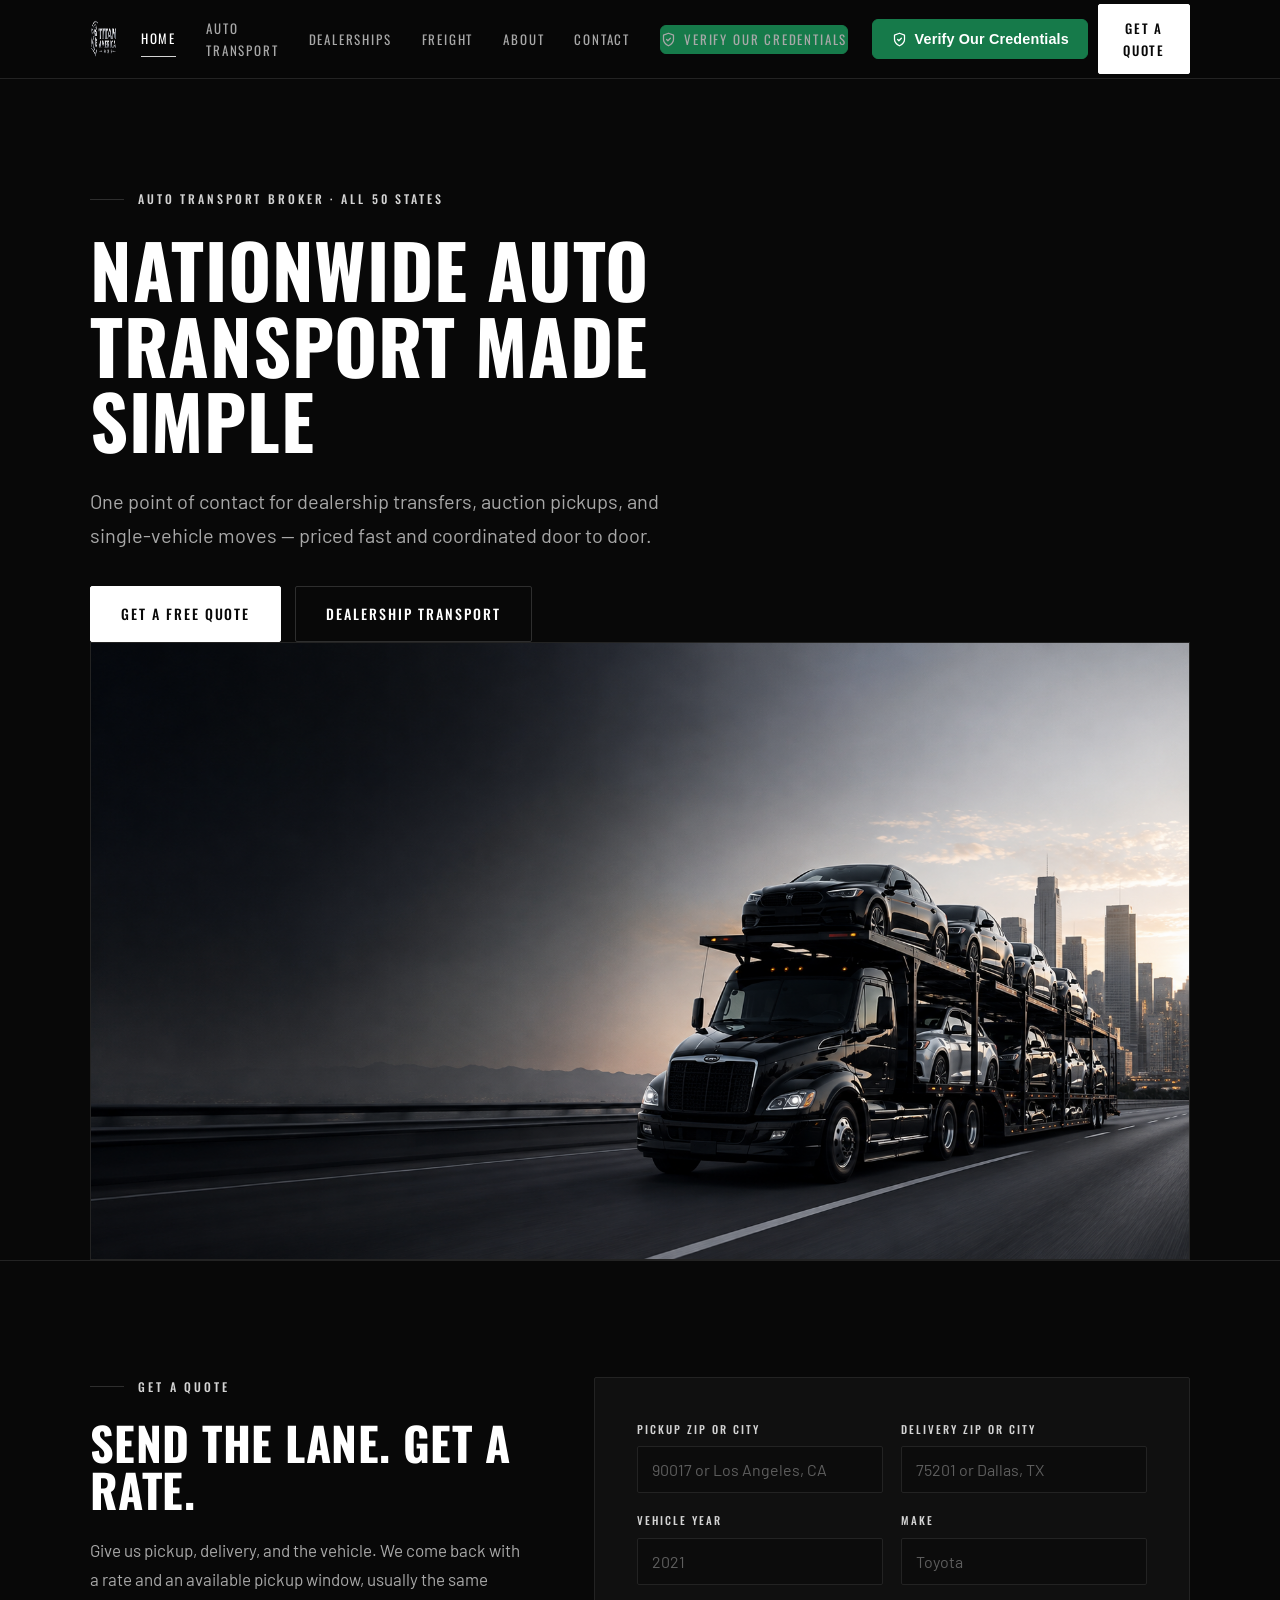
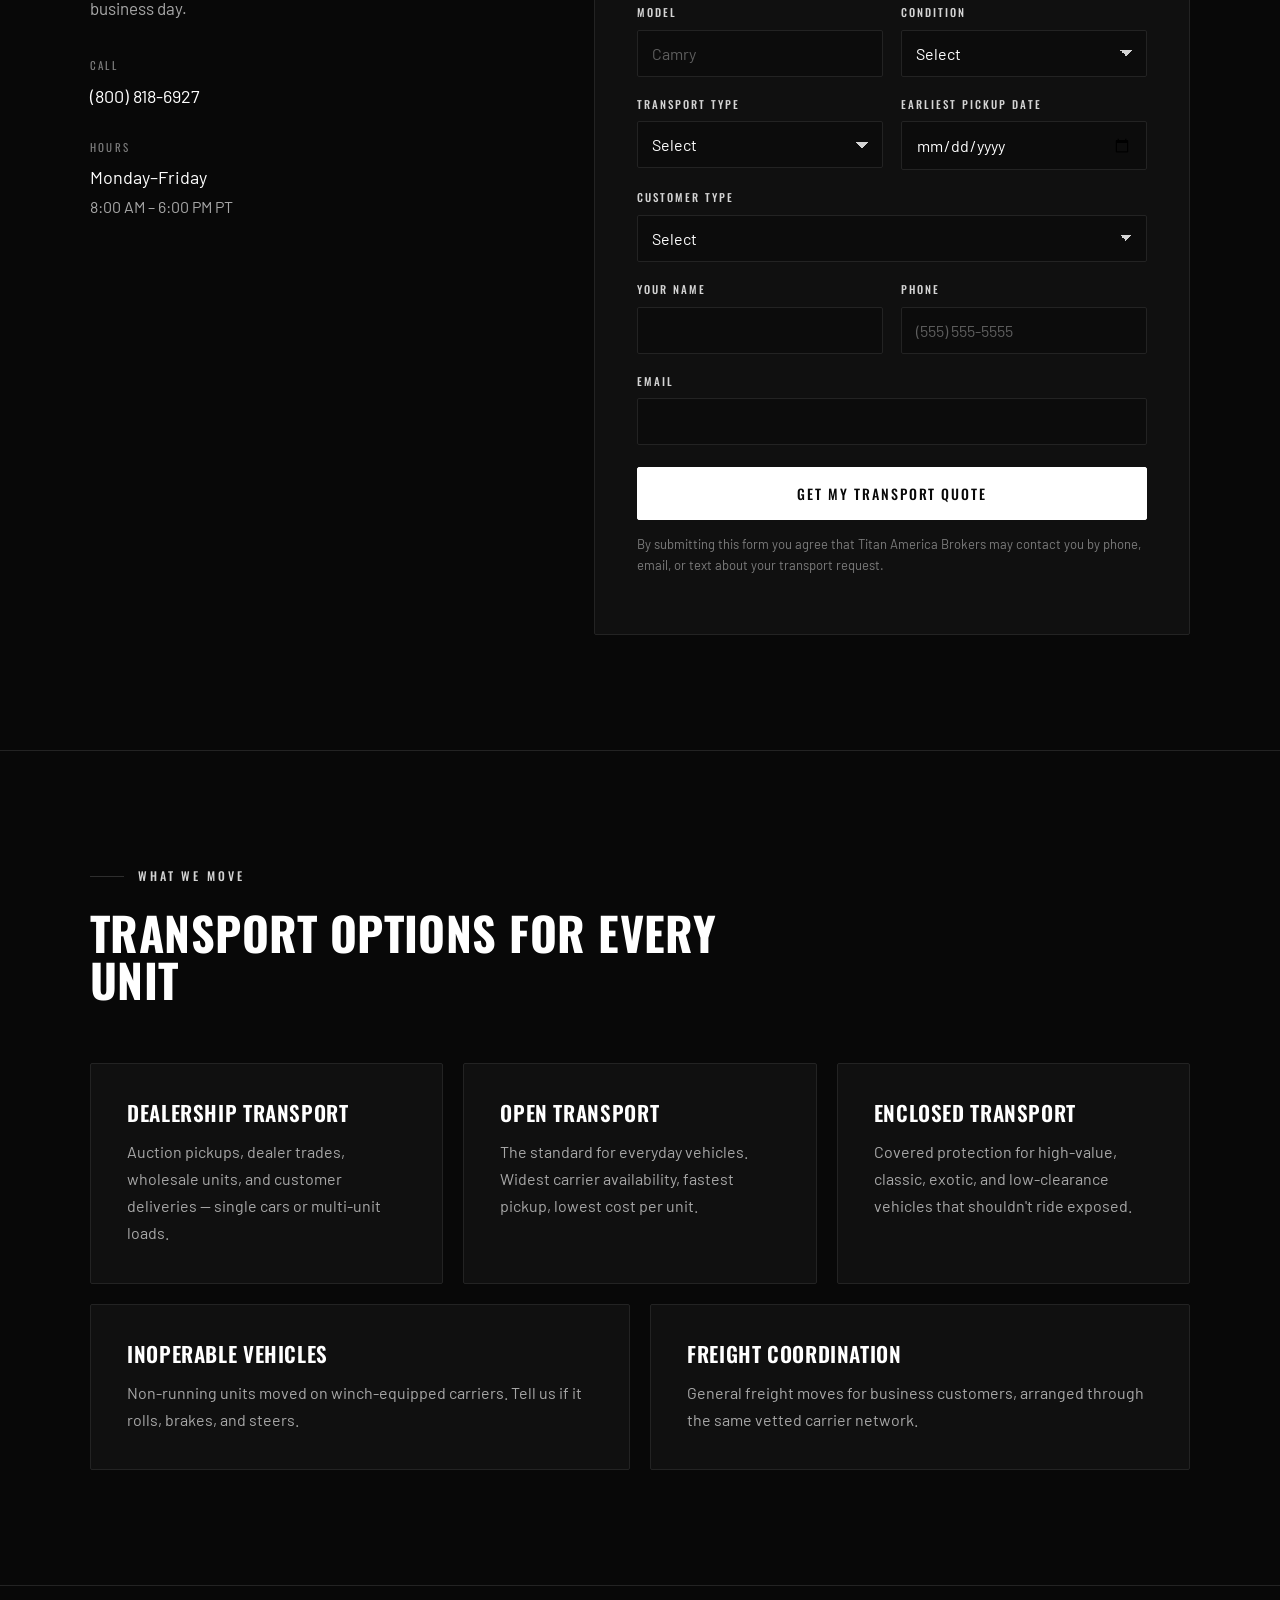
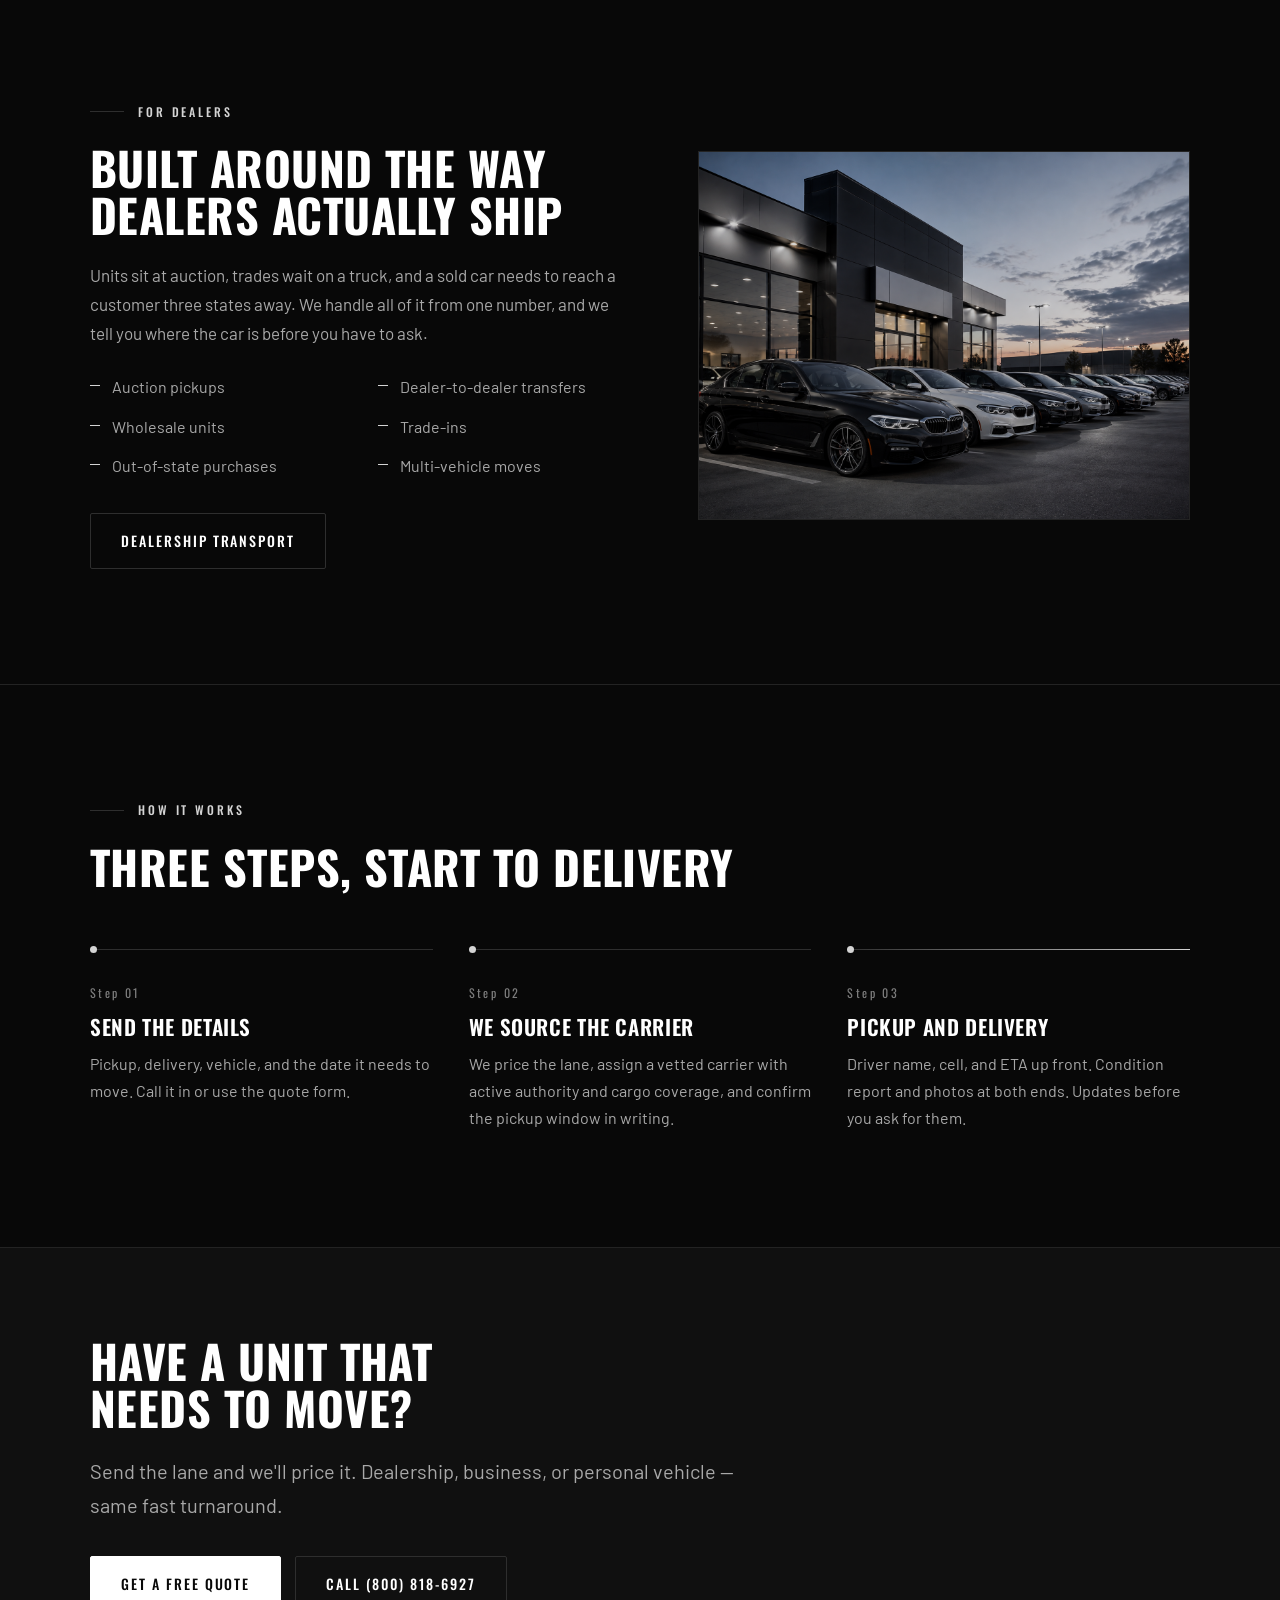
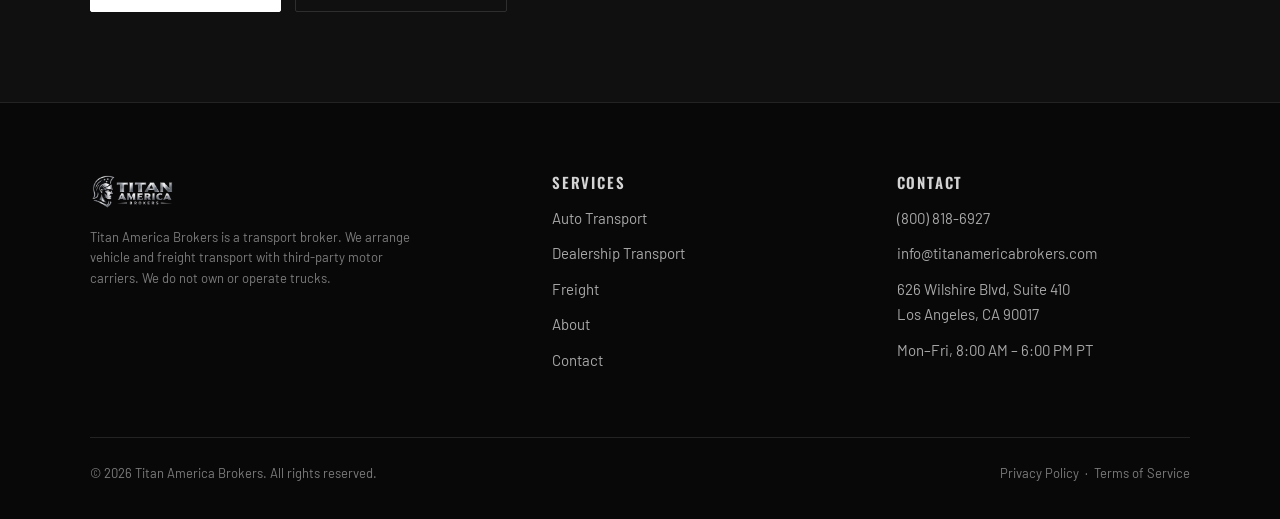
==== commit 59be0e0a: "Update index.html" ====
--- a/index.html
+++ b/index.html
@@ -64,13 +64,30 @@
 
 <header class="header">
   <div class="container header__inner">
+
     <a class="brand" href="index.html" aria-label="Titan America Brokers — home">
-      <img src="assets/img/logo.png" alt="Titan America Brokers" onerror="this.nextElementSibling.hidden=false;this.remove()">
-      <span class="brand__text" hidden>Titan America<br>Brokers</span>
+      <img
+        src="assets/img/logo.png"
+        alt="Titan America Brokers"
+        onerror="this.nextElementSibling.hidden=false;this.remove()"
+      >
+      <span class="brand__text" hidden>
+        Titan America<br>Brokers
+      </span>
     </a>
-    <button class="navtoggle" type="button" aria-expanded="false" aria-controls="primary-nav" aria-label="Open menu">
-      <span></span><span></span><span></span>
+
+    <button
+      class="navtoggle"
+      type="button"
+      aria-expanded="false"
+      aria-controls="primary-nav"
+      aria-label="Open menu"
+    >
+      <span></span>
+      <span></span>
+      <span></span>
     </button>
+
     <nav class="nav" id="primary-nav" aria-label="Main">
       <a href="index.html" aria-current="page">Home</a>
       <a href="auto-transport.html">Auto Transport</a>
@@ -78,9 +95,54 @@
       <a href="freight.html">Freight</a>
       <a href="about.html">About</a>
       <a href="contact.html">Contact</a>
-      <a class="btn btn--primary" href="#quote">Get a Quote</a>
+
+      <!-- Mobile navigation buttons -->
+      <div class="nav-actions">
+        <a class="btn-verify" href="verification.html">
+          <svg
+            viewBox="0 0 24 24"
+            fill="none"
+            stroke="currentColor"
+            stroke-width="2"
+            stroke-linecap="round"
+            stroke-linejoin="round"
+            aria-hidden="true"
+          >
+            <path d="M12 22s8-4 8-10V5l-8-3-8 3v7c0 6 8 10 8 10z"></path>
+            <path d="m9 12 2 2 4-4"></path>
+          </svg>
+          Verify Our Credentials
+        </a>
+
+        <a class="btn btn--primary" href="#quote">
+          Get a Quote
+        </a>
+      </div>
     </nav>
-    <a class="btn btn--primary desktop-cta" href="#quote">Get a Quote</a>
+
+    <!-- Desktop navigation buttons -->
+    <div class="nav-actions desktop-cta">
+      <a class="btn-verify" href="verification.html">
+        <svg
+          viewBox="0 0 24 24"
+          fill="none"
+          stroke="currentColor"
+          stroke-width="2"
+          stroke-linecap="round"
+          stroke-linejoin="round"
+          aria-hidden="true"
+        >
+          <path d="M12 22s8-4 8-10V5l-8-3-8 3v7c0 6 8 10 8 10z"></path>
+          <path d="m9 12 2 2 4-4"></path>
+        </svg>
+        Verify Our Credentials
+      </a>
+
+      <a class="btn btn--primary" href="#quote">
+        Get a Quote
+      </a>
+    </div>
+
   </div>
 </header>
 
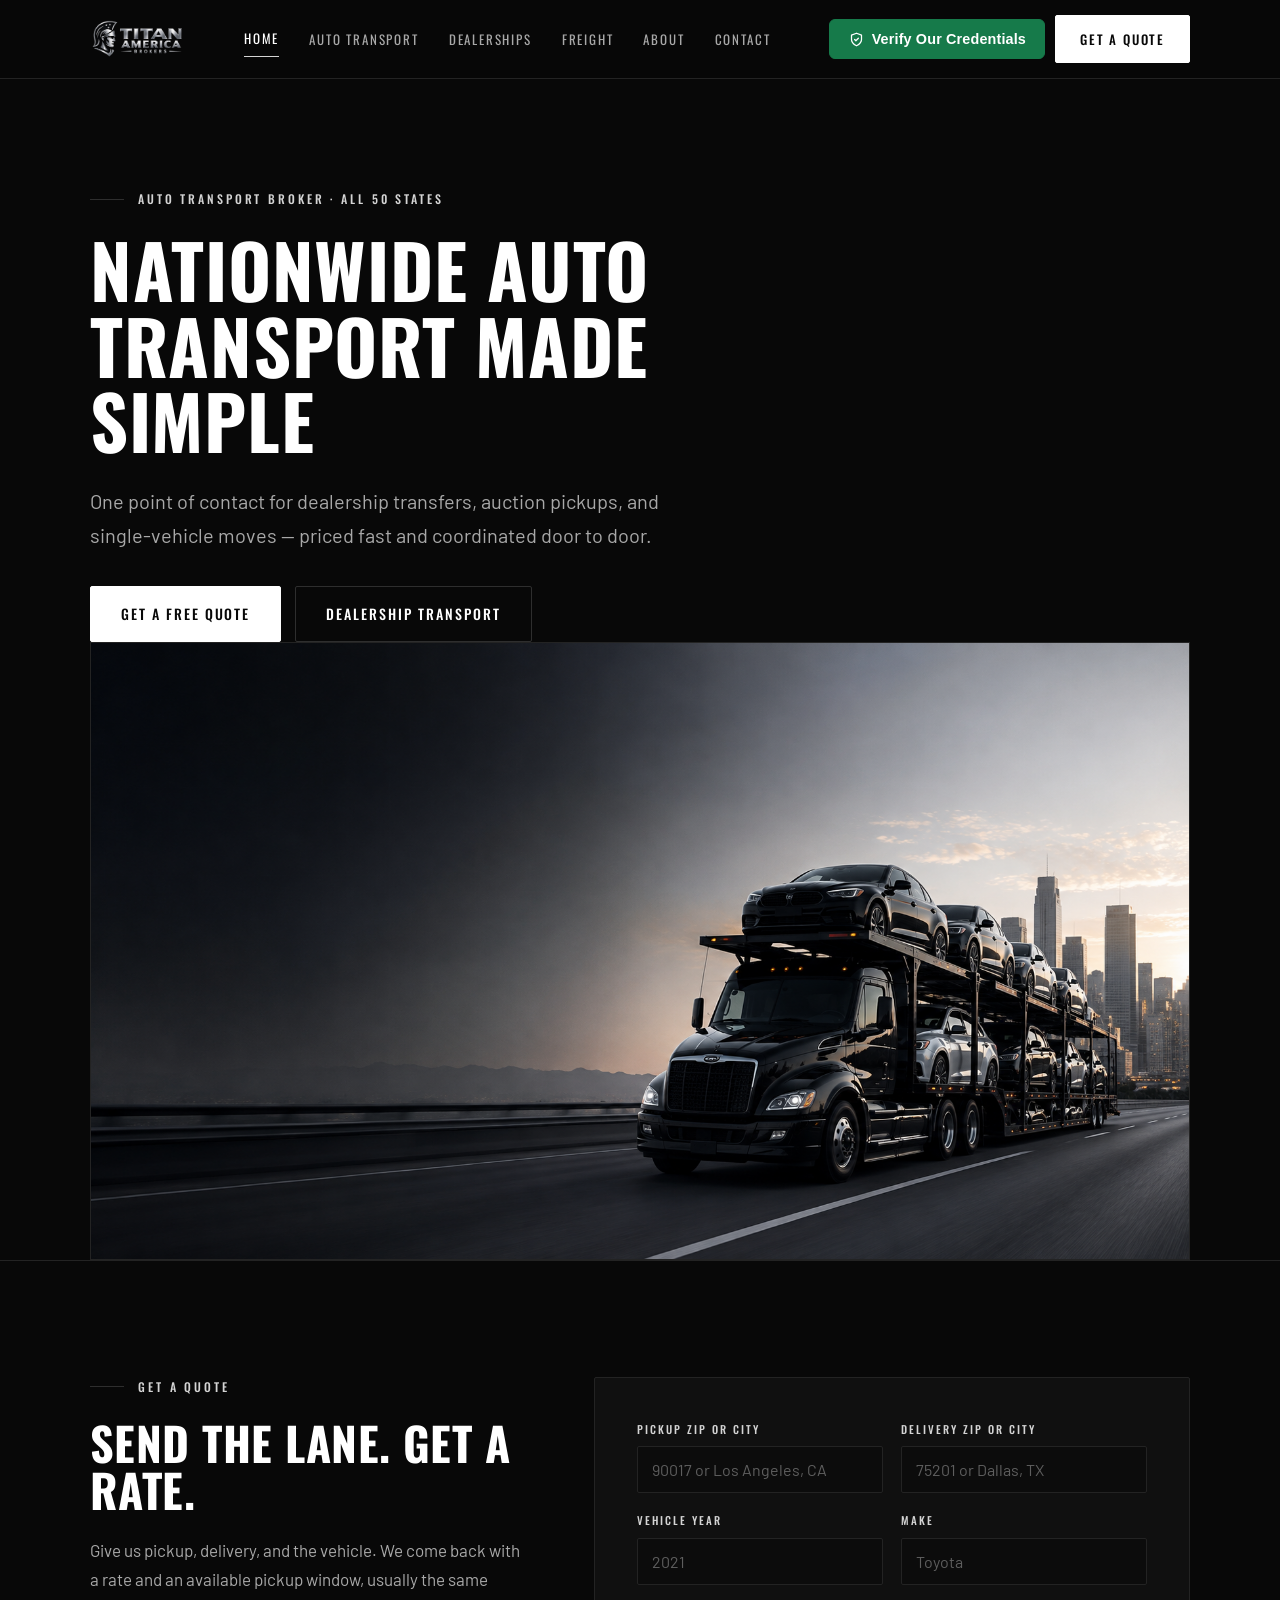
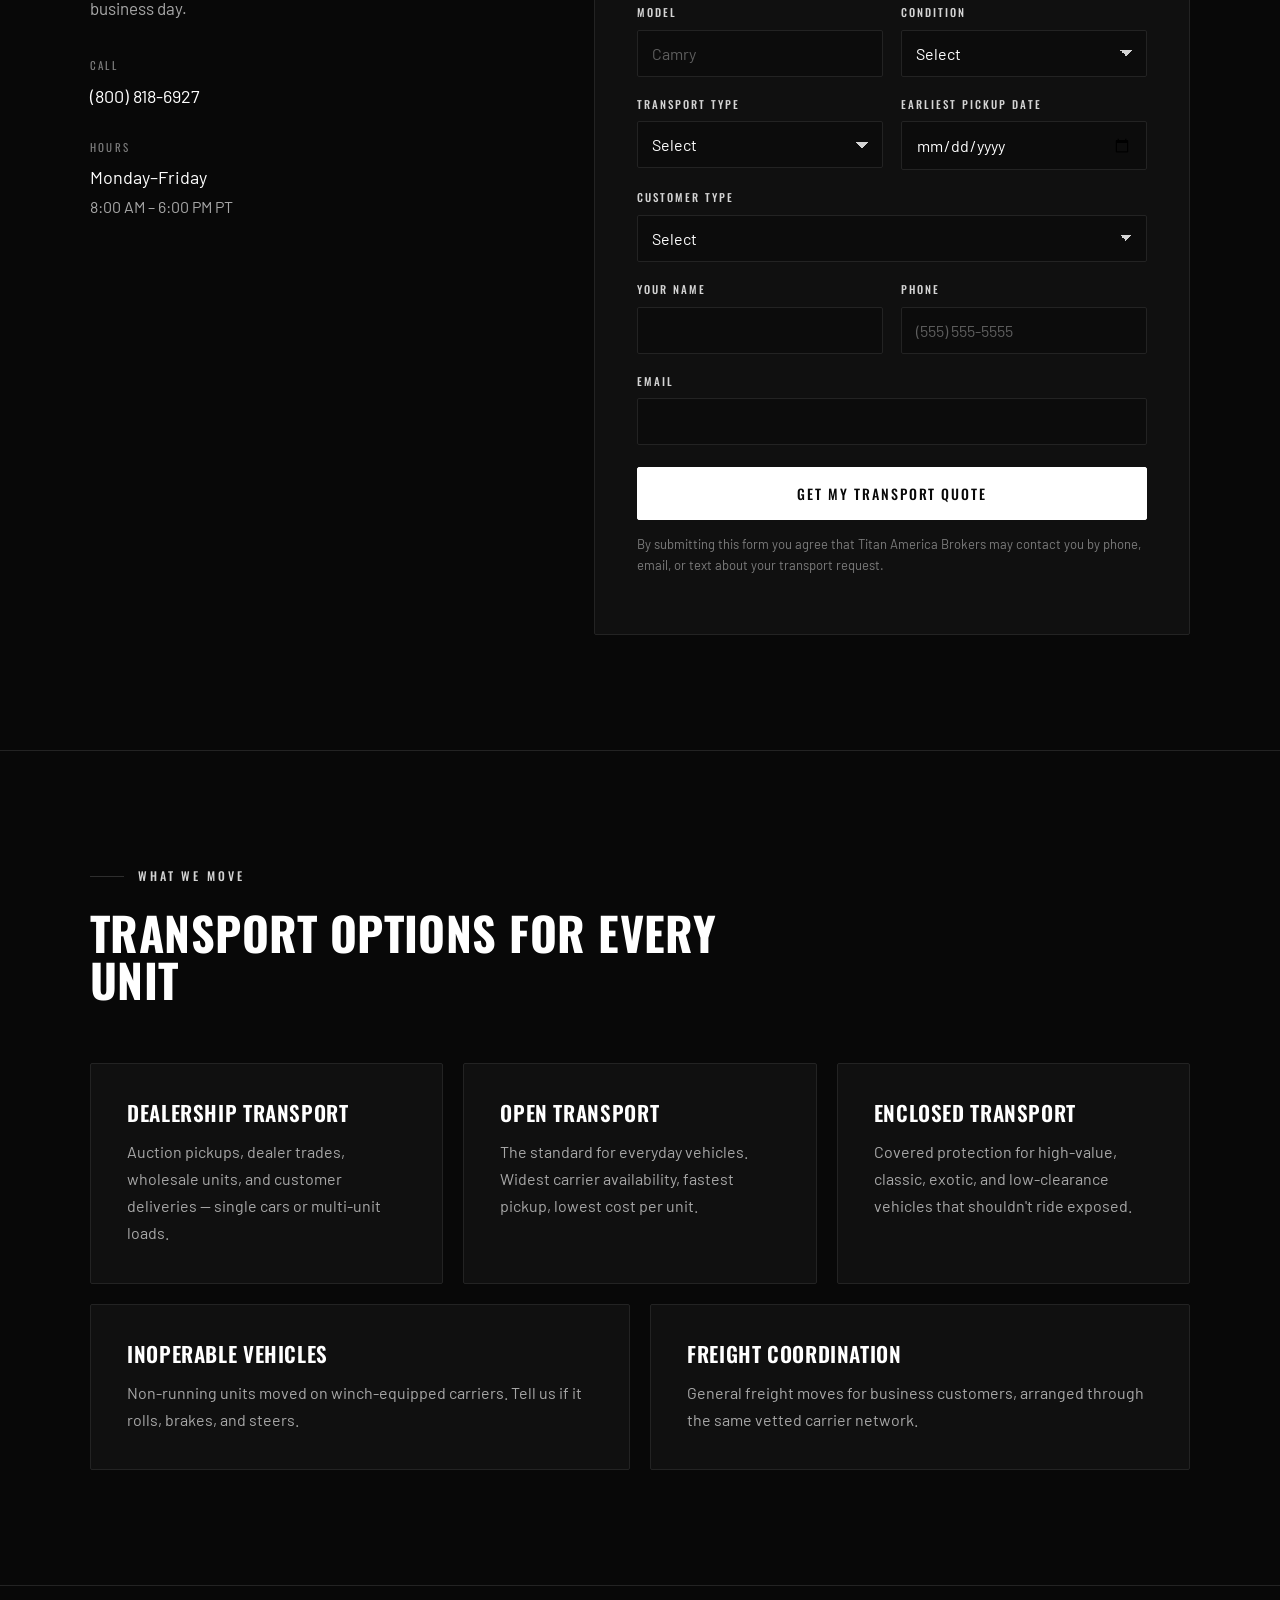
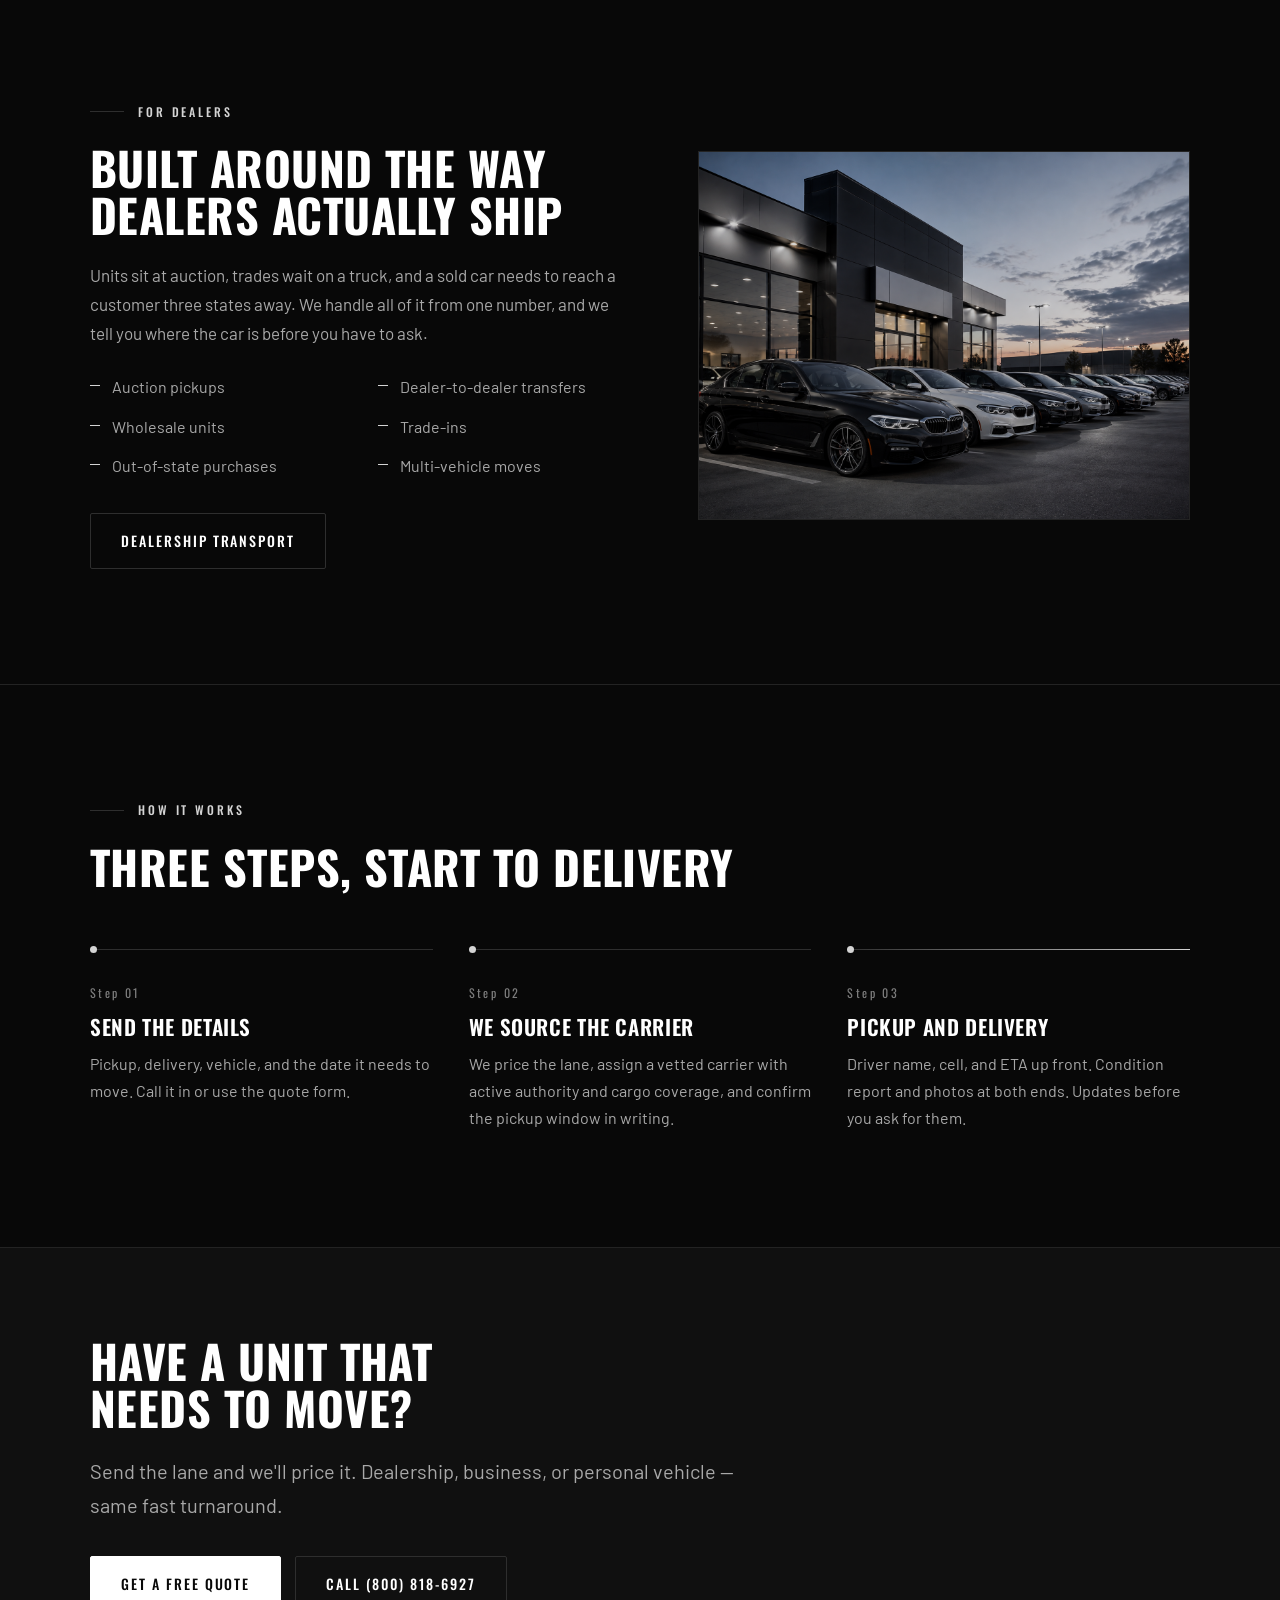
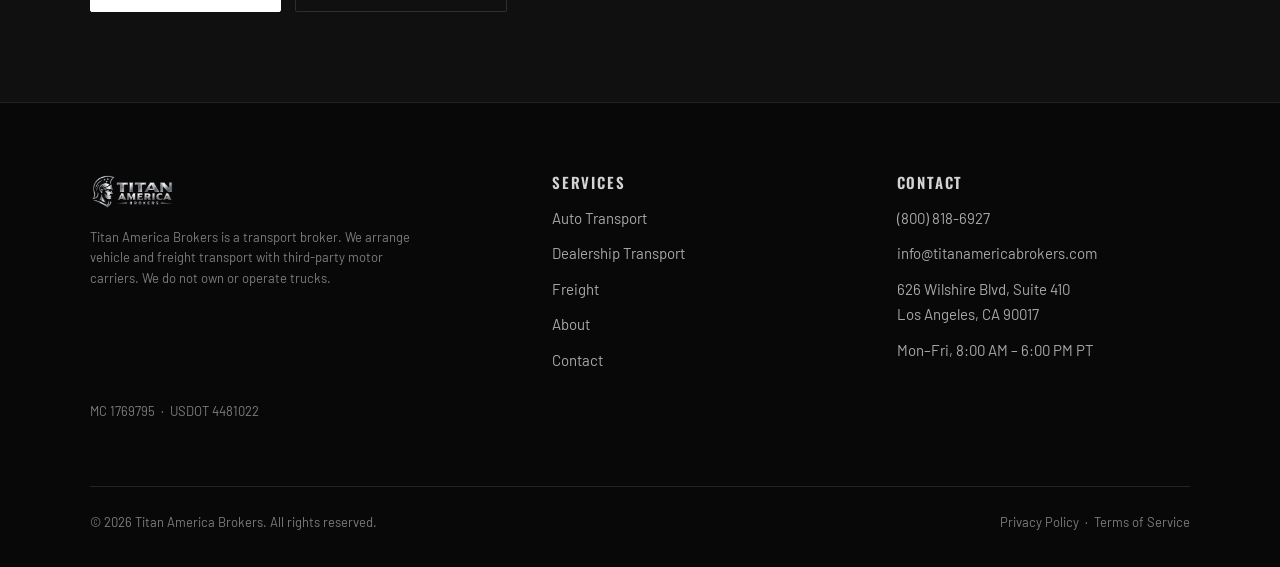
==== commit 7555f37b: "Update index.html" ====
--- a/index.html
+++ b/index.html
@@ -400,9 +400,9 @@
       </div>
     </div>
 
-    <!-- Uncomment once broker authority is active:
-    <p class="disclaimer" style="margin-top:28px">MC #000000 &nbsp;·&nbsp; USDOT #0000000</p>
-    -->
+   <p class="disclaimer" style="margin-top:28px">
+  MC 1769795 &nbsp;·&nbsp; USDOT 4481022
+  </p>
 
     <div class="footer__bar">
       <span>© <span data-year>2026</span> Titan America Brokers. All rights reserved.</span>
--- a/assets/css/credentials.css
+++ b/assets/css/credentials.css
@@ -79,12 +79,16 @@
   /* Optional image: drop assets/img/verification-hero.webp in place and it
      layers under the gradient. If the file is absent the gradient still renders. */
   background-color: var(--v-bg);
-  background-image:
-    linear-gradient(180deg, rgba(8, 8, 8, .82) 0%, rgba(8, 8, 8, .94) 60%, var(--v-bg) 100%),
-    linear-gradient(135deg, #131313 0%, #080808 55%),
-    url("../img/verification-hero.webp");
-  background-size: cover, cover, cover;
-  background-position: center, center, center;
+ background-image:
+  linear-gradient(
+    90deg,
+    rgba(8, 8, 8, .94) 0%,
+    rgba(8, 8, 8, .82) 48%,
+    rgba(8, 8, 8, .42) 100%
+  ),
+  url("../img/verification-hero.webp");
+  background-size: cover, contain;
+  background-position: center, right center;
   background-repeat: no-repeat;
 }
 .v-hero__sub { color: var(--v-silver); font-size: 1.1rem; margin-bottom: 1.5rem; }
@@ -298,3 +302,19 @@
   position: absolute !important; width: 1px; height: 1px; padding: 0; margin: -1px;
   overflow: hidden; clip: rect(0 0 0 0); white-space: nowrap; border: 0;
 }
+/* Show the correct navigation actions for each screen size */
+@media (min-width: 901px) {
+  .nav .nav-actions {
+    display: none;
+  }
+}
+
+@media (max-width: 900px) {
+  .header .nav-actions.desktop-cta {
+    display: none;
+  }
+
+  .nav .nav-actions {
+    display: flex;
+  }
+}
